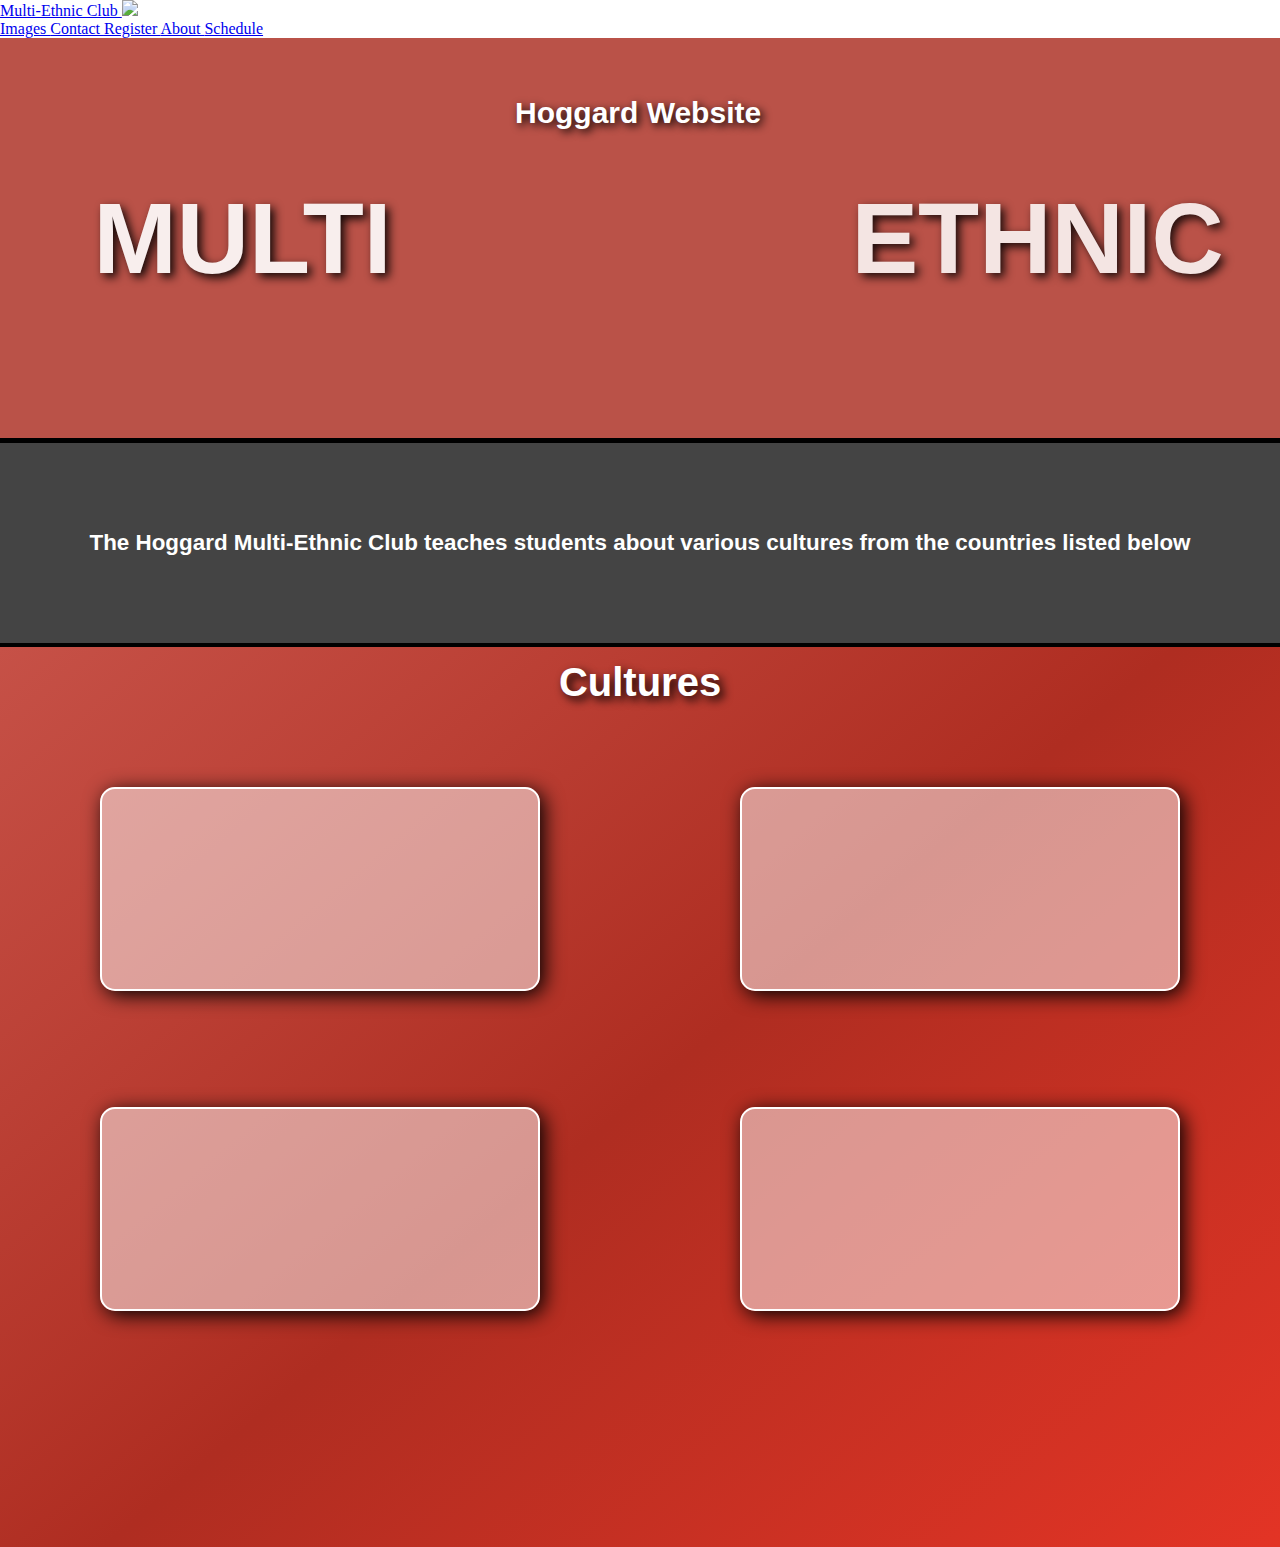
==== index.html @ 2ba6beed "Add files via upload" ====
<!DOCTYPE html>
<html>
    <head lang="en">
        <title>Hoggard Multi-Ethnic Club</title>
        <meta charset="UTF-8">
        <meta http-equiv="X-UA-Compatible" content="IE=edge">
        <meta name="viewport" content="width=device-width, initial-sccale=1">
        <meta name="keywords" content="Hoggard, Multi-Ethnic, Hoggard Multi-Ethnic Club, Hoggard clubs">
        <meta name="description" content="The Hoggard Multi-Ethnic Club is a club that strives to teach students about various cultures from numerous countries">
        <link rel="stylesheet" href="Navbar.css">
        <link rel="stylesheet" href="Index.css">
        <link rel="icon" href="images/hoggard logo.png">
    </head>
    <body>
        <div class="Upper-navbar">

            <div class="Upper-navabr-logo">

                <a class="Multi-Ethnic" href="index.html">
                    Multi-Ethnic Club
                </a>
                <img class="hoggard-logo-upper-navbar" src="images/hoggard logo.png">
            </div>

            <div class="Upper-navbar-buttons">
                <a class="images" href="Images.html">
                    Images
                </a>
                <a class="contact" href="Contact.html">
                    Contact
                </a>
                <a class="register" href="Register.html">
                    Register
                </a>
                <a class="about" href="About.html">
                    About
                </a>
                <a class="schedule" href="Schedule.html">
                    Schedule
                </a>
            </div>
        </div>
        

            <div class="hoggard-background-image">
            <div class="Multi-h1">
                <h1 class="Multi">
                    MULTI
                </h1>
            </div>
            <a class="hoggard-logo" href="https://hoggard.nhcs.net/" target="_blank">
                Hoggard Website 
                <div class="hoggard-logo"></div>
            </a>
            <div class="Ethnic-h1">
                <h1 class="Ethnic">
                    ETHNIC
                </h1>
            </div>
            </div>

            <div class="summary-page">
                <a class="summary">The Hoggard Multi-Ethnic Club teaches students about various cultures from the countries listed below</a>
            </div>
           
            <div class="culture-page">
            
                <div class="cultures-heading">
                <a class="cultures">
                    Cultures
                </a>
                </div>

                <div class="cultures-row1">
                    <a class="chinese-culture" href="Chinese-Culture.html">
                    <div class="chinese-culture"></div> 
                    </a>

                <a class="japan-culture" href="Japanese-Culture.html">
                <div class="japan-culture"></div>
                </a>
                </div>

                <div class="cultures-row2">
                    <a class="south-korea-culture" href="South-Korean-Culture.html">
                    <div class="south-korea-culture"></div> 
                    </a>
                    <a class="india-culture" href="Indian-Culture.html">
                    <div class="india-culture"></div>
                    </a>
                </div>

            </div>

    </body>
</html>
---- Index.css ----
html { width:100%; height:100%; margin:0px; }
body { width:100%; height:100%; margin:0px; }

div.hoggard-background-image {
    display: flex;
    flex: 1;
    height: 400px;
    background-color: rgb(186, 82, 72);
    background-image: url(images/Hoggard-gym.jpg);
    background-size: 100%;
    background-position-y: 650px;
    border-bottom: 5px solid rgb(0, 0, 0);
    align-items: center;
}

div.Multi-h1 {
    display: flex;
    flex: 1;
    justify-content: center;
}

div.Ethnic-h1 {
    display: flex;
    flex: 1;
    justify-content: center;
}

a.hoggard-logo {
    display: block;
    color: rgb(255, 255, 255);
    text-shadow: 3px 3px 8px rgb(0, 0, 0);
    cursor: pointer;
    opacity: 1;
    font-size: 30px;
    font-weight: bold;
    font-family: 'Franklin Gothic Medium', 'Arial Narrow', Arial, sans-serif;
    text-decoration: none;
    user-select: none;
    transition: opacity 100ms;
    transition: border-bottom 200ms;
    margin-left: 30px;
    margin-right: 30px;
}

a.hoggard-logo:hover {
    opacity: .85;
    color: rgb(0, 221, 255);
    border-radius: 5px;
    transition: opacity 100ms;
    transition: border-bottom 200ms;
    transition: color 200ms;
}

a.hoggard-logo:active {
    opacity: .75;
    transition: opacity 100ms;
}

div.hoggard-logo {
    height: 250px;
    width: 250px;
    background-image: url(images/hoggard\ logo.png);
    background-size: cover;
    align-items: center;
    justify-content: center;
}

h1.Multi {
    font-size: 100px;
    font-weight: bold;
    font-family: Arial, Helvetica, sans-serif;
    opacity: .90;
    color: rgb(255, 255, 255);
    text-shadow: 4px 4px 10px rgb(0, 0, 0);
    user-select: none;
}

h1.Ethnic {
    font-size: 100px;
    font-weight: bold;
    font-family: Arial, Helvetica, sans-serif;
    opacity: .85;
    color: rgb(255, 255, 255);
    text-shadow: 4px 4px 10px rgb(0, 0, 0);
    user-select: none;
}

div.summary-page {
    display: flex;
    flex: 1;
    height: 200px;
    align-items: center;
    justify-content: center;
    border-bottom: 4px solid rgb(0, 0, 0);
    background-color: rgb(68, 68, 68);
    color: rgb(255, 255, 255);
}

a.summary {
    font-size: 140%;
    font-family: 'Trebuchet MS', 'Lucida Sans Unicode', 'Lucida Grande', 'Lucida Sans', Arial, sans-serif;
    font-weight: bold;
    user-select: none;
}

div.culture-page {
    display: block;
    height: 900px;
    background: linear-gradient(320deg, rgb(227, 52, 37), rgb(175, 45, 33), rgb(198, 81, 71));
}

div.cultures-heading {
    display: flex;
    height: 70px;
    align-items: center;
    justify-content: center;
}

a.cultures {
    font-size: 40px;
    font-weight: bold;
    font-family: Arial, Helvetica, sans-serif;
    color: rgb(255, 255, 255);
    text-shadow: 4px 4px 10px rgb(0, 0, 0);
    user-select: none;
}

div.cultures-row1 {
    display: flex;
    flex: 1;
    align-items: center;
    justify-content: center;
    margin-top: 20px;
    height: 300px;
}

a.chinese-culture {
    display: flex;
    flex: 1;
    height: 200px;
    margin-left: 100px;
    margin-right: 100px;
    transition: box-shadow 200ms;
}

a.chinese-culture:hover {
    box-shadow: 4px 4px 20px rgb(255, 255, 255);
    transition: box-shadow 200ms;
}

div.chinese-culture {
    display: flex;
    flex: 1;
    align-items: center;
    justify-content: center;
    height: 200px;
    min-width: 300px;
    background-color: rgba(255, 255, 255, .5);
    background-image: url(images/Flag-China.png);
    background-size: cover;
    border: 2px solid rgb(255, 255, 255);
    border-radius: 15px;
    box-shadow: 4px 4px 20px rgb(0, 0, 0);
    user-select: none;
}

a.japan-culture {
    display: flex;
    flex: 1;
    height: 200px;
    margin-left: 100px;
    margin-right: 100px;
    transition: box-shadow 200ms;
}

a.japan-culture:hover {
    box-shadow: 4px 4px 20px rgb(255, 255, 255);
    transition: box-shadow 200ms;
}

div.japan-culture {
    display: flex;
    flex: 1;
    align-items: center;
    justify-content: center;
    height: 200px;
    min-width: 300px;
    background-image: url(images/japan\ flag.png);
    background-size: 101%;
    background-position-y: center;
    background-position-x: center;
    background-color: rgba(255, 255, 255, .5);
    border: 2px solid rgb(255, 255, 255);
    border-radius: 15px;
    box-shadow: 4px 4px 20px rgb(0, 0, 0);
    user-select: none;
}

div.cultures-row2 {
    display: flex;
    flex: 1;
    align-items: center;
    justify-content: center;
    margin-top: 20px;
    height: 300px;
}

a.south-korea-culture {
    display: flex;
    flex: 1;
    height: 200px;
    margin-left: 100px;
    margin-right: 100px;
    transition: box-shadow 200ms;
}

a.south-korea-culture:hover {
    box-shadow: 4px 4px 20px rgb(255, 255, 255);
    transition: box-shadow 200ms;
}

div.south-korea-culture {
    display: flex;
    flex: 1;
    align-items: center;
    justify-content: center;
    height: 200px;
    min-width: 300px;
    background-image: url(images/south\ korea\ flag.png);
    background-size: cover;
    background-position-y: center;
    background-position-x: center;
    background-color: rgba(255, 255, 255, .5);
    border: 2px solid rgb(255, 255, 255);
    border-radius: 15px;
    box-shadow: 4px 4px 20px rgb(0, 0, 0);
    user-select: none;
}

a.india-culture {
    display: flex;
    flex: 1;
    height: 200px;
    margin-left: 100px;
    margin-right: 100px;
    transition: box-shadow 200ms;
}

a.india-culture:hover {
    box-shadow: 4px 4px 20px rgb(255, 255, 255);
    transition: box-shadow 200ms;
}

div.india-culture {
    display: flex;
    flex: 1;
    align-items: center;
    justify-content: center;
    height: 200px;
    min-width: 300px;
    background-image: url(images/india\ flag.png);
    background-size: cover;
    background-position-y: center;
    background-position-x: center;
    background-color: rgba(255, 255, 255, .5);
    border: 2px solid rgb(255, 255, 255);
    border-radius: 15px;
    box-shadow: 4px 4px 20px rgb(0, 0, 0);
    user-select: none;
}

@media screen and (max-width: 1080px){
    a.summary {
        text-align: center;
    }
}

@media screen and (max-width: 1065px) {
    div.hoggard-background-image {
        justify-content: center;
        align-items: center;
        height: fit-content;
        background-position-y: center;
    }

    div.hoggard-logo {
        height: 180px;
        width: 180px;
    }

    a.hoggard-logo {
        font-size: 25px;
    }

    h1.Multi {
        font-size: 70px;
    }

    h1.Ethnic {
        font-size: 70px;
    }
}

@media screen and (max-width: 900px) {
    div.culture-page {
        height: 700px;
    }

    div.cultures-row1 {
        height: 200px;
    }

    div.cultures-row2 {
        height: 200px;
    }

    div.chinese-culture {
        height: 150px;
        min-width: 250px;
    }

    a.chinese-culture {
        margin-left: 50px;
        margin-right: 50px;
        height: auto;
    }

    div.japan-culture {
        height: 150px;
        min-width: 250px;
    }

    a.japan-culture {
        margin-left: 50px;
        margin-right: 50px;
        height: auto;
    }

    div.south-korea-culture {
        height: 150px;
        min-width: 250px;
    }

    a.south-korea-culture {
        margin-left: 50px;
        margin-right: 50px;
        height: auto;
    }

    div.india-culture {
        height: 150px;
        min-width: 250px;
    }

    a.india-culture {
        margin-left: 50px;
        margin-right: 50px;
        height: auto;
    }
}

@media screen and (max-width: 800px) {
    div.culture-page {
        height: 670px;
    }

    div.hoggard-background-image {
        justify-content: center;
        align-items: center;
        height: fit-content;
        background-position-y: center;
    }

    div.hoggard-logo {
        height: 140px;
        width: 140px;
    }

    a.hoggard-logo {
        font-size: 20px;
    }

    h1.Multi {
        font-size: 50px;
    }

    h1.Ethnic {
        font-size: 50px;
    }
}

@media screen and (max-width: 670px) {
    div.culture-page {
        height: 560px;
    }

    div.cultures-row1 {
        height: 140px;
    }

    div.cultures-row2 {
        height: 140px;
    }

    div.hoggard-logo {
        height: 100px;
        width: 100px;
    }

    a.hoggard-logo {
        font-size: 15px;
    }

    h1.Multi {
        font-size: 35px;
    }

    h1.Ethnic {
        font-size: 35px;
    }

    div.chinese-culture {
        height: 100px;
        min-width: 160px;
    }

    a.chinese-culture {
        margin-left: 30px;
        margin-right: 15px;
        height: auto;
    }

    div.japan-culture {
        height: 100px;
        min-width: 160px;
    }

    a.japan-culture {
        margin-left: 15px;
        margin-right: 30px;
        height: auto;
    }

    div.south-korea-culture {
        height: 100px;
        min-width: 160px;
    }

    a.south-korea-culture {
        margin-left: 30px;
        margin-right: 15px;
        height: auto;
    }

    div.india-culture {
        height: 100px;
        min-width: 160px;
    }

    a.india-culture {
        margin-left: 15px;
        margin-right: 30px;
        height: auto;
    }
}

@media screen and (max-width: 460px) {
    div.culture-page {
        height: 400px;
    }

    div.hoggard-logo {
        height: 60px;
        width: 60px;
    }

    a.hoggard-logo {
        font-size: 15px;
    }

    a.hoggard-logo {
        font-size: 9px;
    }

    h1.Multi {
        font-size: 20px;
    }

    h1.Ethnic {
        font-size: 20px;
    }

    div.chinese-culture {
        height: 60px;
        min-width: 100px;
    }

    a.chinese-culture {
        margin-left: 30px;
        margin-right: 15px;
        height: auto;
    }

    div.japan-culture {
        height: 60px;
        min-width: 100px;
    }

    a.japan-culture {
        margin-left: 15px;
        margin-right: 30px;
        height: auto;
    }

    div.south-korea-culture {
        height: 60px;
        min-width: 100px;
    }

    a.south-korea-culture {
        margin-left: 30px;
        margin-right: 15px;
        height: auto;
    }

    div.india-culture {
        height: 60px;
        min-width: 100px;
    }

    a.india-culture {
        margin-left: 15px;
        margin-right: 30px;
        height: auto;
    }
}
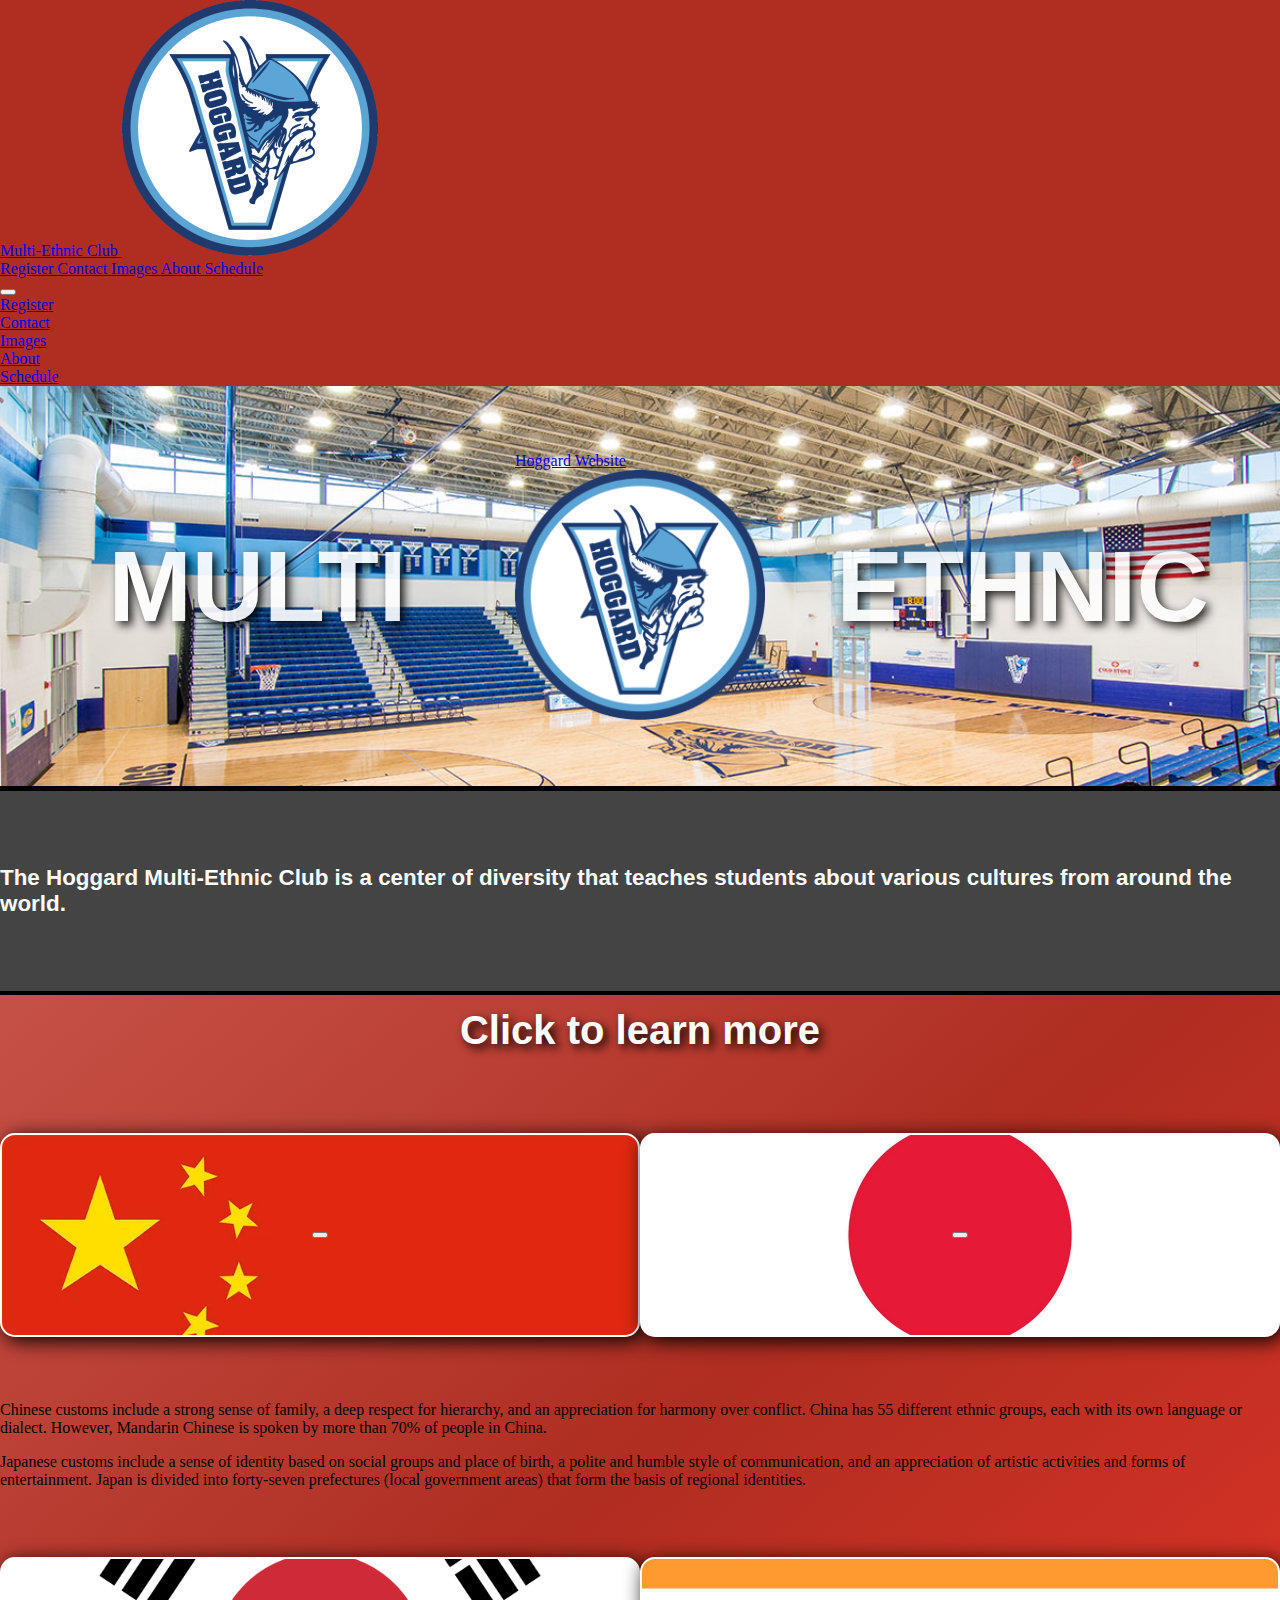
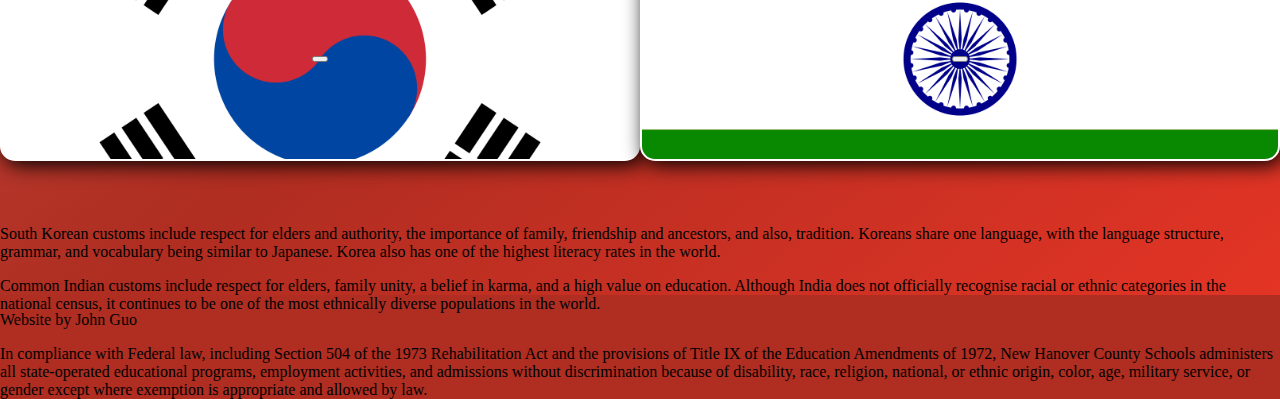
==== commit 00320983: "Updated club summary" ====
--- a/index.html
+++ b/index.html
@@ -1,96 +1,279 @@
 <!DOCTYPE html>
 <html>
-    <head lang="en">
-        <title>Hoggard Multi-Ethnic Club</title>
-        <meta charset="UTF-8">
-        <meta http-equiv="X-UA-Compatible" content="IE=edge">
-        <meta name="viewport" content="width=device-width, initial-sccale=1">
-        <meta name="keywords" content="Hoggard, Multi-Ethnic, Hoggard Multi-Ethnic Club, Hoggard clubs">
-        <meta name="description" content="The Hoggard Multi-Ethnic Club is a club that strives to teach students about various cultures from numerous countries">
-        <link rel="stylesheet" href="Navbar.css">
-        <link rel="stylesheet" href="Index.css">
-        <link rel="icon" href="images/hoggard logo.png">
-    </head>
-    <body>
-        <div class="Upper-navbar">
-
-            <div class="Upper-navabr-logo">
-
-                <a class="Multi-Ethnic" href="index.html">
-                    Multi-Ethnic Club
-                </a>
-                <img class="hoggard-logo-upper-navbar" src="images/hoggard logo.png">
-            </div>
-
-            <div class="Upper-navbar-buttons">
-                <a class="images" href="Images.html">
-                    Images
-                </a>
-                <a class="contact" href="Contact.html">
-                    Contact
-                </a>
-                <a class="register" href="Register.html">
-                    Register
-                </a>
-                <a class="about" href="About.html">
-                    About
-                </a>
-                <a class="schedule" href="Schedule.html">
-                    Schedule
-                </a>
-            </div>
-        </div>
-        
-
-            <div class="hoggard-background-image">
-            <div class="Multi-h1">
-                <h1 class="Multi">
-                    MULTI
-                </h1>
-            </div>
-            <a class="hoggard-logo" href="https://hoggard.nhcs.net/" target="_blank">
-                Hoggard Website 
-                <div class="hoggard-logo"></div>
-            </a>
-            <div class="Ethnic-h1">
-                <h1 class="Ethnic">
-                    ETHNIC
-                </h1>
-            </div>
-            </div>
-
-            <div class="summary-page">
-                <a class="summary">The Hoggard Multi-Ethnic Club teaches students about various cultures from the countries listed below</a>
-            </div>
-           
-            <div class="culture-page">
-            
-                <div class="cultures-heading">
-                <a class="cultures">
-                    Cultures
-                </a>
-                </div>
-
-                <div class="cultures-row1">
-                    <a class="chinese-culture" href="Chinese-Culture.html">
-                    <div class="chinese-culture"></div> 
-                    </a>
-
-                <a class="japan-culture" href="Japanese-Culture.html">
-                <div class="japan-culture"></div>
-                </a>
-                </div>
-
-                <div class="cultures-row2">
-                    <a class="south-korea-culture" href="South-Korean-Culture.html">
-                    <div class="south-korea-culture"></div> 
-                    </a>
-                    <a class="india-culture" href="Indian-Culture.html">
-                    <div class="india-culture"></div>
-                    </a>
-                </div>
-
-            </div>
-
-    </body>
-</html>+  <head lang="en">
+    <title>Hoggard Multi-Ethnic Club</title>
+    <meta charset="UTF-8">
+    <meta http-equiv="X-UA-Compatible" content="IE=edge">
+    <meta name="viewport" content="width=device-width, initial-scale=1">
+    <meta name="keywords" content="Hoggard, Multi-Ethnic, Hoggard Multi-Ethnic Club, Hoggard clubs">
+    <meta name="description" content="The Hoggard Multi-Ethnic Club is a club that strives to teach students about various cultures from numerous countries">
+    <link rel="stylesheet" href="Navbar.css">
+    <link rel="stylesheet" href="index.css">
+    <link rel="preconnect" href="https://fonts.googleapis.com">
+    <link rel="preconnect" href="https://fonts.gstatic.com" crossorigin>
+    <link href="https://fonts.googleapis.com/css2?family=Roboto:wght@400;500&display=swap" rel="stylesheet">
+    <link rel="icon" href="images_folder/hoggard logo.png">
+  </head>
+  <body>
+    <div class="Upper-navbar" id="upper-navbar-main">
+      <div class="Upper-navbar-logo-container">
+      <div class="Upper-navbar-logo">
+        <a class="Multi-Ethnic" href="./">
+        Multi-Ethnic Club
+        </a>
+        <img class="hoggard-logo-upper-navbar" src="images_folder/hoggard logo.png">
+      </div>
+      </div>
+      <div class="Upper-navbar-buttons">
+        <a class="register" href="./Register">
+        Register
+        </a>
+        <a class="contact" href="./Contact">
+        Contact
+        </a>
+        <a class="images" href="./Images">
+        Images
+        </a>
+        <a class="about" href="./About">
+        About
+        </a>
+        <a class="schedule" href="./Schedule">
+        Schedule
+        </a>
+      </div>
+
+      <div class="navbar-menu-button-containter">
+      <div class="navbar-menu-button">
+        <button class="menu-button"></button>
+      </div>
+      </div>
+      <div id="Upper-navbar-buttons-menu-container-override">
+      <div id="Upper-navbar-buttons-menu-container">
+      <div id="Upper-navbar-buttons-menu">
+        <div class="menu-images-container">
+        <div class="menu-register-container">
+          <a class="menu-register" href="./Register">Register</a>
+        </div>
+        <div class="menu-contact-container">
+          <a class="menu-contact" href="./Contact">Contact</a>
+        </div>
+        <a class="menu-images" href="./Images">Images</a>
+        </div>
+        <div class="menu-about-container">
+          <a class="menu-about" href="./About">About</a>
+        </div>
+        <div class="menu-schedule-container">
+          <a class="menu-schedule" href="./Schedule">Schedule</a>
+        </div>
+      </div>
+      </div>
+    </div>
+    </div>
+
+    <div class="hoggard-background-image">
+      <div class="Multi-h1">
+        <h1 class="Multi">
+        MULTI
+        </h1>
+      </div>
+      <div class="hoggard-logo-section">
+        <a class="hoggard-logo-link" href="https://hoggard.nhcs.net/" target="_blank">Hoggard Website
+          <div class="hoggard-logo-container">
+            <div class="hoggard-logo"></div>
+          </div>
+        </a>
+      </div>
+      <div class="Ethnic-h1">
+        <h1 class="Ethnic">
+          ETHNIC
+        </h1>
+      </div>
+    </div>
+    <div class="summary-page">
+      <a class="summary">The Hoggard Multi-Ethnic Club is a center of diversity that 
+        teaches students about various cultures from around the world.
+      </a>
+    </div>
+
+    <div class="culture-page">
+      <div class="cultures-heading">
+        <a class="cultures">
+          Click to learn more
+        </a>
+      </div>
+
+      <div class="cultures-row1">
+        <div class="chinese-culture">
+          <button class="chinese-collapsible-button"></button>
+        </div>          
+        <div class="japan-culture">
+          <button class="japan-collapsible-button"></button>
+        </div>
+      </div>
+      <div class="cultures-info-row1">
+        <div id="chinese-culture-box">
+          <div id="chinese-culture-info">
+            <p>Chinese customs include a strong sense of family, 
+              a deep respect for hierarchy, and an appreciation for harmony over conflict. 
+              China has 55 different ethnic groups, each with its own language or dialect. 
+              However, Mandarin Chinese is spoken by more than 70% of people in China.</p>
+          </div>
+        </div> 
+        <div id="japan-culture-box">
+          <div id="japan-culture-info">
+            <p>Japanese customs include a sense of identity based on social groups and place of birth, 
+              a polite and humble style of communication, 
+              and an appreciation of artistic activities and forms of entertainment. 
+              Japan is divided into forty-seven prefectures (local government areas) that form the basis 
+              of regional identities.</p>
+          </div>
+        </div>
+      </div>  
+
+      <div class="cultures-row2">
+        <div class="south-korea-culture">
+          <button class="south-korea-collapsible-button"></button>
+        </div>          
+        <div class="india-culture">
+          <button class="india-collapsible-button"></button>
+        </div>
+      </div>
+      <div class="cultures-info-row1">
+        <div id="south-korea-culture-box">
+          <div id="south-korea-culture-info">
+            <p>South Korean customs include respect for elders and authority, 
+              the importance of family, friendship and ancestors, and also, tradition. Koreans share one language, 
+              with the language structure, grammar, and vocabulary being similar to Japanese. Korea also has one of the 
+              highest literacy rates in the world.</p>
+          </div>
+        </div> 
+        <div id="india-culture-box">
+          <div id="india-culture-info">
+            <p>Common Indian customs include  respect for elders, family unity, a belief in karma, and a high 
+              value on education. Although India does not officially recognise racial or ethnic 
+              categories in the national census, it continues to be one of the most ethnically diverse 
+              populations in the world.</p>
+          </div>
+        </div>
+      </div>
+    </div>
+    <div class="footer">
+      <p class="footer-made-by">Website by John Guo</p>
+      <p class="footer-county">In compliance with Federal law, including Section 504 of the 1973 
+        Rehabilitation Act and the provisions of Title IX of the Education Amendments of 1972, 
+        New Hanover County Schools administers all state-operated educational programs, employment 
+        activities, and admissions without discrimination because of disability, race, religion, 
+        national, or ethnic origin, color, age, military service, or gender except where exemption 
+        is appropriate and allowed by law.
+      </p>
+    </div>
+    <script>
+      var navbarMenuButton = document.getElementsByClassName("menu-button");
+      var x;
+      for (x = 0; x < navbarMenuButton.length; x++) {
+        navbarMenuButton[x].addEventListener("click", function() {
+          this.classList.toggle("active");
+          let menuCollapsible = document.getElementById("Upper-navbar-buttons-menu");
+          if (menuCollapsible.style.display === "flex") {
+            menuCollapsible.style.display = "none";
+            document.getElementById("Upper-navbar-buttons-menu-container").style.display = "none";
+            document.getElementById("upper-navbar-main").style.paddingBottom = "20px";
+          } else {
+            document.getElementById("upper-navbar-main").style.paddingBottom = "0px";
+            document.getElementById("Upper-navbar-buttons-menu-container").style.display = "flex";
+            menuCollapsible.style.display = "flex";
+          }
+        });
+      }
+
+      var chineseButton = document.getElementsByClassName("chinese-collapsible-button");
+        var i;
+        for (i = 0; i < chineseButton.length; i++) {
+          chineseButton[i].addEventListener("click", function() {
+            this.classList.toggle("active");
+            let chineseInfo = document.getElementById("chinese-culture-info");
+            if (chineseInfo.style.display === "inline-block") {
+              chineseInfo.style.display = "none";
+              document.getElementById("chinese-culture-box").style.display = "none";
+              document.getElementById("japan-culture-box").style.display = "none";
+              document.getElementById("south-korea-culture-box").style.display = "none";
+              document.getElementById("india-culture-box").style.display = "none";
+            } else {
+              document.getElementById("chinese-culture-box").style.display = "flex";
+              document.getElementById("japan-culture-box").style.display = "flex";
+              document.getElementById("japan-culture-info").style.display = "none";
+              document.getElementById("south-korea-culture-box").style.display = "none";
+              document.getElementById("india-culture-box").style.display = "none";
+              chineseInfo.style.display = "inline-block";
+            }
+          });
+        }
+        var japanButton = document.getElementsByClassName("japan-collapsible-button");
+        var i;
+        for (i = 0; i < japanButton.length; i++) {
+          japanButton[i].addEventListener("click", function() {
+            this.classList.toggle("active");
+            let japanInfo = document.getElementById("japan-culture-info");
+            if (japanInfo.style.display === "inline-block") {
+              japanInfo.style.display = "none";
+              document.getElementById("chinese-culture-box").style.display = "none";
+              document.getElementById("japan-culture-box").style.display = "none";
+              document.getElementById("south-korea-culture-box").style.display = "none";
+              document.getElementById("india-culture-box").style.display = "none";
+            } else {
+              document.getElementById("chinese-culture-box").style.display = "flex";
+              document.getElementById("japan-culture-box").style.display = "flex";
+              document.getElementById("chinese-culture-info").style.display = "none";
+              document.getElementById("south-korea-culture-box").style.display = "none";
+              document.getElementById("india-culture-box").style.display = "none";
+              japanInfo.style.display = "inline-block";
+            }
+          });
+        }
+        var southKoreaButton = document.getElementsByClassName("south-korea-collapsible-button");
+        var i;
+        for (i = 0; i < southKoreaButton.length; i++) {
+          southKoreaButton[i].addEventListener("click", function() {
+            this.classList.toggle("active");
+            let southKoreaInfo = document.getElementById("south-korea-culture-info");
+            if (southKoreaInfo.style.display === "inline-block") {
+              southKoreaInfo.style.display = "none";
+              document.getElementById("south-korea-culture-box").style.display = "none";
+              document.getElementById("india-culture-box").style.display = "none";
+              document.getElementById("chinese-culture-box").style.display = "none";
+              document.getElementById("japan-culture-box").style.display = "none";
+            } else {
+              document.getElementById("south-korea-culture-box").style.display = "flex";
+              document.getElementById("india-culture-box").style.display = "flex";
+              document.getElementById("india-culture-info").style.display = "none";
+              document.getElementById("chinese-culture-box").style.display = "none";
+              document.getElementById("japan-culture-box").style.display = "none";
+              southKoreaInfo.style.display = "inline-block";
+            }
+          });
+        }
+        var indiaButton = document.getElementsByClassName("india-collapsible-button");
+        var i;
+        for (i = 0; i < indiaButton.length; i++) {
+          indiaButton[i].addEventListener("click", function() {
+            this.classList.toggle("active");
+            let indiaInfo = document.getElementById("india-culture-info");
+            if (indiaInfo.style.display === "inline-block") {
+              indiaInfo.style.display = "none";
+              document.getElementById("south-korea-culture-box").style.display = "none";
+              document.getElementById("india-culture-box").style.display = "none";
+              document.getElementById("chinese-culture-box").style.display = "none";
+              document.getElementById("japan-culture-box").style.display = "none";
+            } else {
+              document.getElementById("south-korea-culture-box").style.display = "flex";
+              document.getElementById("india-culture-box").style.display = "flex";
+              document.getElementById("south-korea-culture-info").style.display = "none";
+              document.getElementById("chinese-culture-box").style.display = "none";
+              document.getElementById("japan-culture-box").style.display = "none";
+              indiaInfo.style.display = "inline-block";
+            }
+          });
+        }
+    </script>
+  </body>
+</html>
--- a/index.css
+++ b/index.css
@@ -0,0 +1,541 @@
+html { width:100%; height:100%; margin:0px; }
+body { width:100%; height:100%; margin:0px; }
+
+html {
+    background-color: rgb(175, 45, 33);
+}
+
+div.hoggard-background-image {
+    display: flex;
+    flex: 1;
+    height: 400px;
+    background-color: rgb(186, 82, 72);
+    background-image: url(images_folder/Hoggard-gym.jpg);
+    background-size: 100%;
+    background-position-y: 650px;
+    border-bottom: 5px solid rgb(0, 0, 0);
+    align-items: center;
+}
+
+div.Multi-h1 {
+    display: flex;
+    flex: 1;
+    justify-content: center;
+}
+
+div.Ethnic-h1 {
+    display: flex;
+    flex: 1;
+    justify-content: center;
+}
+
+a.hoggard-logo {
+    display: block;
+    color: rgb(255, 255, 255);
+    text-shadow: 3px 3px 8px rgb(0, 0, 0);
+    cursor: pointer;
+    opacity: 1;
+    font-size: 30px;
+    font-weight: bold;
+    font-family: 'Franklin Gothic Medium', 'Arial Narrow', Arial, sans-serif;
+    text-decoration: none;
+    user-select: none;
+    transition: opacity 100ms;
+    transition: border-bottom 200ms;
+    margin-left: 30px;
+    margin-right: 30px;
+}
+
+a.hoggard-logo:hover {
+    opacity: .85;
+    color: rgb(0, 221, 255);
+    border-radius: 5px;
+    transition: opacity 100ms;
+    transition: border-bottom 200ms;
+    transition: color 200ms;
+}
+
+a.hoggard-logo:active {
+    opacity: .75;
+    transition: opacity 100ms;
+}
+
+div.hoggard-logo {
+    height: 250px;
+    width: 250px;
+    background-image: url(images_folder/hoggard\ logo.png);
+    background-size: cover;
+    align-items: center;
+    justify-content: center;
+}
+
+h1.Multi {
+    font-size: 100px;
+    font-weight: bold;
+    font-family: Arial, Helvetica, sans-serif;
+    opacity: .90;
+    color: rgb(255, 255, 255);
+    text-shadow: 4px 4px 10px rgb(0, 0, 0);
+    user-select: none;
+}
+
+h1.Ethnic {
+    font-size: 100px;
+    font-weight: bold;
+    font-family: Arial, Helvetica, sans-serif;
+    opacity: .85;
+    color: rgb(255, 255, 255);
+    text-shadow: 4px 4px 10px rgb(0, 0, 0);
+    user-select: none;
+}
+
+div.summary-page {
+    display: flex;
+    flex: 1;
+    height: 200px;
+    align-items: center;
+    justify-content: center;
+    border-bottom: 4px solid rgb(0, 0, 0);
+    background-color: rgb(68, 68, 68);
+    color: rgb(255, 255, 255);
+}
+
+a.summary {
+    font-size: 140%;
+    font-family: 'Trebuchet MS', 'Lucida Sans Unicode', 'Lucida Grande', 'Lucida Sans', Arial, sans-serif;
+    font-weight: bold;
+    user-select: none;
+}
+
+div.culture-page {
+    display: block;
+    height: 900px;
+    background: linear-gradient(320deg, rgb(227, 52, 37), rgb(175, 45, 33), rgb(198, 81, 71));
+}
+
+div.cultures-heading {
+    display: flex;
+    height: 70px;
+    align-items: center;
+    justify-content: center;
+}
+
+a.cultures {
+    font-size: 40px;
+    font-weight: bold;
+    font-family: Arial, Helvetica, sans-serif;
+    color: rgb(255, 255, 255);
+    text-shadow: 4px 4px 10px rgb(0, 0, 0);
+    user-select: none;
+}
+
+div.cultures-row1 {
+    display: flex;
+    flex: 1;
+    align-items: center;
+    justify-content: center;
+    margin-top: 20px;
+    height: 300px;
+}
+
+a.chinese-culture {
+    display: flex;
+    flex: 1;
+    height: 200px;
+    margin-left: 100px;
+    margin-right: 100px;
+    transition: box-shadow 200ms;
+}
+
+a.chinese-culture:hover {
+    box-shadow: 4px 4px 20px rgb(255, 255, 255);
+    transition: box-shadow 200ms;
+}
+
+div.chinese-culture {
+    display: flex;
+    flex: 1;
+    align-items: center;
+    justify-content: center;
+    height: 200px;
+    min-width: 300px;
+    background-color: rgba(255, 255, 255, .5);
+    background-image: url(images_folder/Flag-China.png);
+    background-size: cover;
+    border: 2px solid rgb(255, 255, 255);
+    border-radius: 15px;
+    box-shadow: 4px 4px 20px rgb(0, 0, 0);
+    user-select: none;
+}
+
+a.japan-culture {
+    display: flex;
+    flex: 1;
+    height: 200px;
+    margin-left: 100px;
+    margin-right: 100px;
+    transition: box-shadow 200ms;
+}
+
+a.japan-culture:hover {
+    box-shadow: 4px 4px 20px rgb(255, 255, 255);
+    transition: box-shadow 200ms;
+}
+
+div.japan-culture {
+    display: flex;
+    flex: 1;
+    align-items: center;
+    justify-content: center;
+    height: 200px;
+    min-width: 300px;
+    background-image: url(images_folder/japan\ flag.png);
+    background-size: 101%;
+    background-position-y: center;
+    background-position-x: center;
+    background-color: rgba(255, 255, 255, .5);
+    border: 2px solid rgb(255, 255, 255);
+    border-radius: 15px;
+    box-shadow: 4px 4px 20px rgb(0, 0, 0);
+    user-select: none;
+}
+
+div.cultures-row2 {
+    display: flex;
+    flex: 1;
+    align-items: center;
+    justify-content: center;
+    margin-top: 20px;
+    height: 300px;
+}
+
+a.south-korea-culture {
+    display: flex;
+    flex: 1;
+    height: 200px;
+    margin-left: 100px;
+    margin-right: 100px;
+    transition: box-shadow 200ms;
+}
+
+a.south-korea-culture:hover {
+    box-shadow: 4px 4px 20px rgb(255, 255, 255);
+    transition: box-shadow 200ms;
+}
+
+div.south-korea-culture {
+    display: flex;
+    flex: 1;
+    align-items: center;
+    justify-content: center;
+    height: 200px;
+    min-width: 300px;
+    background-image: url(images_folder/south\ korea\ flag.png);
+    background-size: cover;
+    background-position-y: center;
+    background-position-x: center;
+    background-color: rgba(255, 255, 255, .5);
+    border: 2px solid rgb(255, 255, 255);
+    border-radius: 15px;
+    box-shadow: 4px 4px 20px rgb(0, 0, 0);
+    user-select: none;
+}
+
+a.india-culture {
+    display: flex;
+    flex: 1;
+    height: 200px;
+    margin-left: 100px;
+    margin-right: 100px;
+    transition: box-shadow 200ms;
+}
+
+a.india-culture:hover {
+    box-shadow: 4px 4px 20px rgb(255, 255, 255);
+    transition: box-shadow 200ms;
+}
+
+div.india-culture {
+    display: flex;
+    flex: 1;
+    align-items: center;
+    justify-content: center;
+    height: 200px;
+    min-width: 300px;
+    background-image: url(images_folder/india\ flag.png);
+    background-size: cover;
+    background-position-y: center;
+    background-position-x: center;
+    background-color: rgba(255, 255, 255, .5);
+    border: 2px solid rgb(255, 255, 255);
+    border-radius: 15px;
+    box-shadow: 4px 4px 20px rgb(0, 0, 0);
+    user-select: none;
+}
+
+@media screen and (max-width: 1080px){
+    a.summary {
+        text-align: center;
+    }
+}
+
+@media screen and (max-width: 1065px) {
+    div.hoggard-background-image {
+        justify-content: center;
+        align-items: center;
+        height: fit-content;
+        background-position-y: center;
+    }
+
+    div.hoggard-logo {
+        height: 180px;
+        width: 180px;
+    }
+
+    a.hoggard-logo {
+        font-size: 25px;
+    }
+
+    h1.Multi {
+        font-size: 70px;
+    }
+
+    h1.Ethnic {
+        font-size: 70px;
+    }
+}
+
+@media screen and (max-width: 900px) {
+    div.culture-page {
+        height: 700px;
+    }
+
+    div.cultures-row1 {
+        height: 200px;
+    }
+
+    div.cultures-row2 {
+        height: 200px;
+    }
+
+    div.chinese-culture {
+        height: 150px;
+        min-width: 250px;
+    }
+
+    a.chinese-culture {
+        margin-left: 50px;
+        margin-right: 50px;
+        height: auto;
+    }
+
+    div.japan-culture {
+        height: 150px;
+        min-width: 250px;
+    }
+
+    a.japan-culture {
+        margin-left: 50px;
+        margin-right: 50px;
+        height: auto;
+    }
+
+    div.south-korea-culture {
+        height: 150px;
+        min-width: 250px;
+    }
+
+    a.south-korea-culture {
+        margin-left: 50px;
+        margin-right: 50px;
+        height: auto;
+    }
+
+    div.india-culture {
+        height: 150px;
+        min-width: 250px;
+    }
+
+    a.india-culture {
+        margin-left: 50px;
+        margin-right: 50px;
+        height: auto;
+    }
+}
+
+@media screen and (max-width: 800px) {
+    div.culture-page {
+        height: 670px;
+    }
+
+    div.hoggard-background-image {
+        justify-content: center;
+        align-items: center;
+        height: fit-content;
+        background-position-y: center;
+    }
+
+    div.hoggard-logo {
+        height: 140px;
+        width: 140px;
+    }
+
+    a.hoggard-logo {
+        font-size: 20px;
+    }
+
+    h1.Multi {
+        font-size: 50px;
+    }
+
+    h1.Ethnic {
+        font-size: 50px;
+    }
+}
+
+@media screen and (max-width: 670px) {
+    div.culture-page {
+        height: 560px;
+    }
+
+    div.cultures-row1 {
+        height: 140px;
+    }
+
+    div.cultures-row2 {
+        height: 140px;
+    }
+
+    div.hoggard-logo {
+        height: 100px;
+        width: 100px;
+    }
+
+    a.hoggard-logo {
+        font-size: 15px;
+    }
+
+    h1.Multi {
+        font-size: 35px;
+    }
+
+    h1.Ethnic {
+        font-size: 35px;
+    }
+
+    div.chinese-culture {
+        height: 100px;
+        min-width: 160px;
+    }
+
+    a.chinese-culture {
+        margin-left: 30px;
+        margin-right: 15px;
+        height: auto;
+    }
+
+    div.japan-culture {
+        height: 100px;
+        min-width: 160px;
+    }
+
+    a.japan-culture {
+        margin-left: 15px;
+        margin-right: 30px;
+        height: auto;
+    }
+
+    div.south-korea-culture {
+        height: 100px;
+        min-width: 160px;
+    }
+
+    a.south-korea-culture {
+        margin-left: 30px;
+        margin-right: 15px;
+        height: auto;
+    }
+
+    div.india-culture {
+        height: 100px;
+        min-width: 160px;
+    }
+
+    a.india-culture {
+        margin-left: 15px;
+        margin-right: 30px;
+        height: auto;
+    }
+}
+
+@media screen and (max-width: 460px) {
+    div.culture-page {
+        height: 400px;
+    }
+
+    div.hoggard-logo {
+        height: 60px;
+        width: 60px;
+    }
+
+    a.hoggard-logo {
+        font-size: 15px;
+    }
+
+    a.hoggard-logo {
+        font-size: 9px;
+    }
+
+    h1.Multi {
+        font-size: 20px;
+    }
+
+    h1.Ethnic {
+        font-size: 20px;
+    }
+
+    div.chinese-culture {
+        height: 60px;
+        min-width: 100px;
+    }
+
+    a.chinese-culture {
+        margin-left: 30px;
+        margin-right: 15px;
+        height: auto;
+    }
+
+    div.japan-culture {
+        height: 60px;
+        min-width: 100px;
+    }
+
+    a.japan-culture {
+        margin-left: 15px;
+        margin-right: 30px;
+        height: auto;
+    }
+
+    div.south-korea-culture {
+        height: 60px;
+        min-width: 100px;
+    }
+
+    a.south-korea-culture {
+        margin-left: 30px;
+        margin-right: 15px;
+        height: auto;
+    }
+
+    div.india-culture {
+        height: 60px;
+        min-width: 100px;
+    }
+
+    a.india-culture {
+        margin-left: 15px;
+        margin-right: 30px;
+        height: auto;
+    }
+}
+
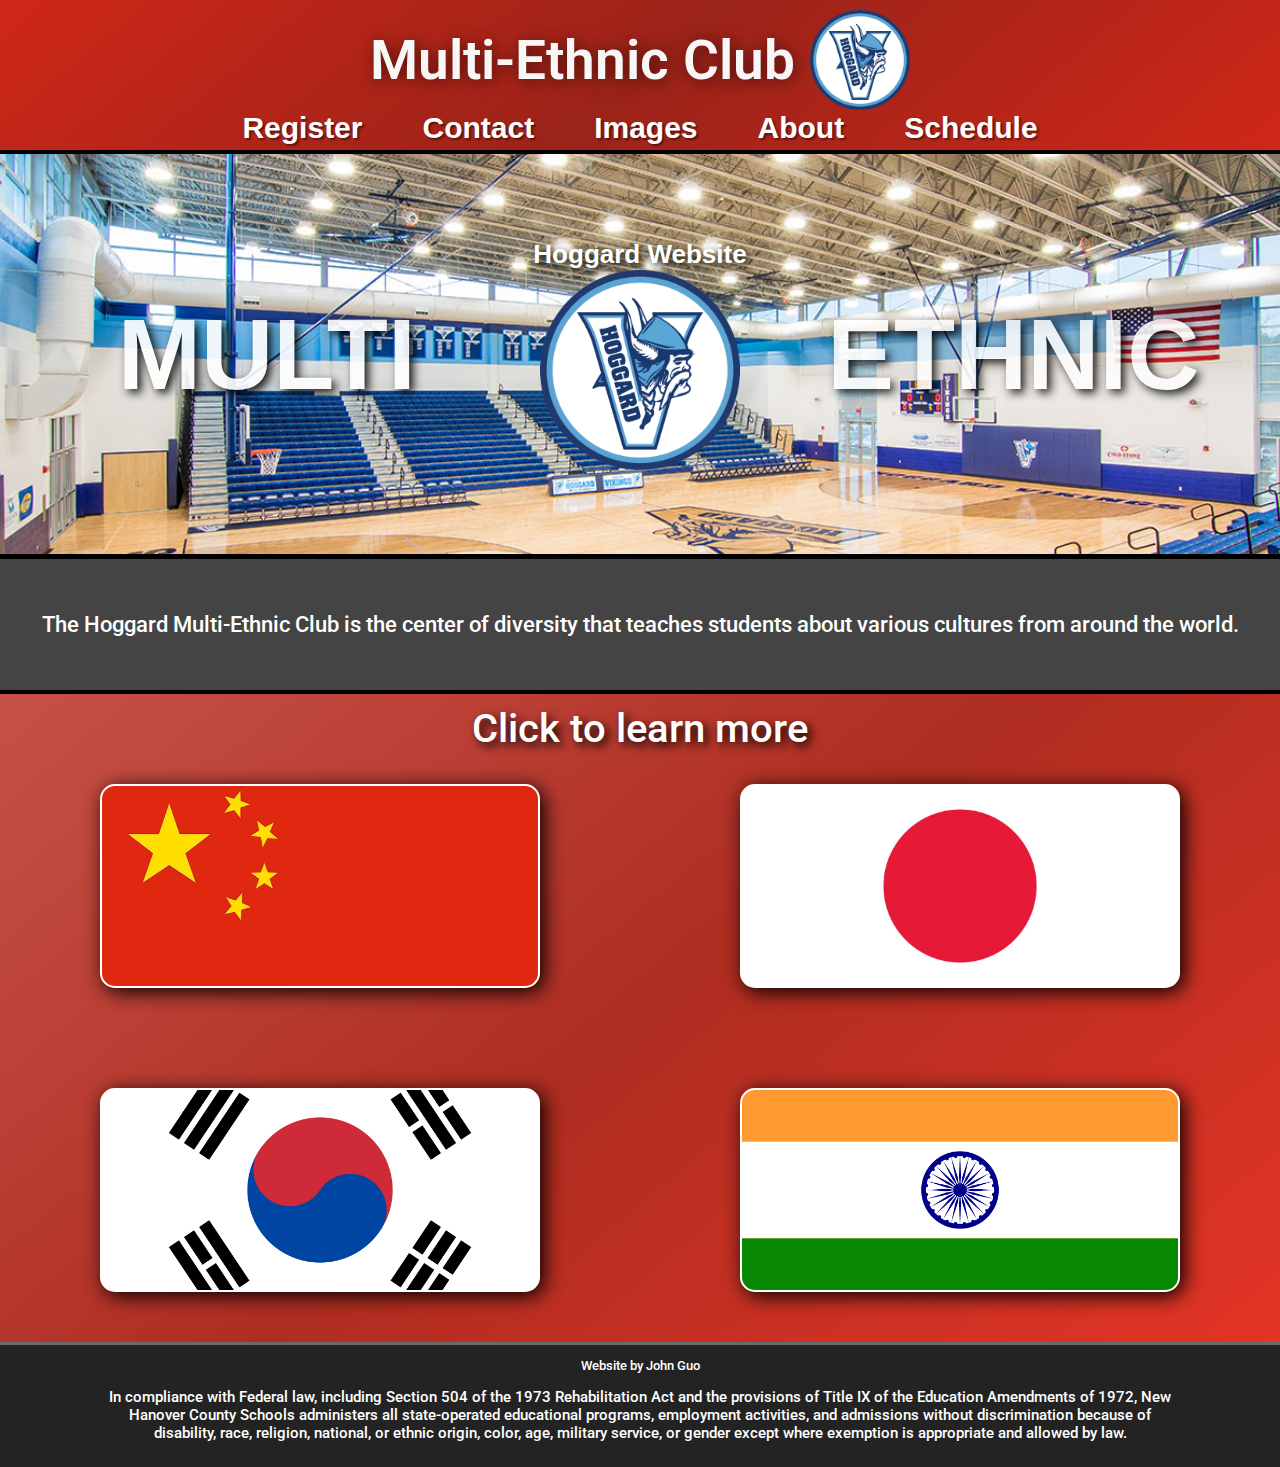
==== commit eeceeb8c: "menu button and information updates" ====
--- a/index.html
+++ b/index.html
@@ -43,9 +43,11 @@
       </div>
 
       <div class="navbar-menu-button-containter">
-      <div class="navbar-menu-button">
-        <button class="menu-button"></button>
-      </div>
+        <div class="navbar-menu-button-bars-containter" onclick="toggleMenu(this)">
+          <div class="navbar-menu-button-bar1"></div>
+          <div class="navbar-menu-button-bar2"></div>
+          <div class="navbar-menu-button-bar3"></div>
+        </div>
       </div>
       <div id="Upper-navbar-buttons-menu-container-override">
       <div id="Upper-navbar-buttons-menu-container">
@@ -90,16 +92,16 @@
       </div>
     </div>
     <div class="summary-page">
-      <a class="summary">The Hoggard Multi-Ethnic Club is a center of diversity that 
+      <p class="summary">The Hoggard Multi-Ethnic Club is the center of diversity that 
         teaches students about various cultures from around the world.
-      </a>
+      </p>
     </div>
 
     <div class="culture-page">
       <div class="cultures-heading">
-        <a class="cultures">
+        <p class="cultures">
           Click to learn more
-        </a>
+        </p>
       </div>
 
       <div class="cultures-row1">
@@ -168,7 +170,11 @@
       </p>
     </div>
     <script>
-      var navbarMenuButton = document.getElementsByClassName("menu-button");
+      function toggleMenu(x) {
+			x.classList.toggle("animate");
+      }
+
+      var navbarMenuButton = document.getElementsByClassName("navbar-menu-button-bars-containter");
       var x;
       for (x = 0; x < navbarMenuButton.length; x++) {
         navbarMenuButton[x].addEventListener("click", function() {
--- a/Navbar.css
+++ b/Navbar.css
@@ -0,0 +1,600 @@
+div.Upper-navbar {
+    display: flex;
+    flex-wrap: wrap;
+    align-content: center;
+    justify-content: center;
+    height: 140px;
+    background: linear-gradient(320deg, rgb(207, 39, 24), rgb(155, 35, 24), rgb(207, 39, 24));
+    border-bottom: 4px solid rgb(0, 0, 0)
+}
+
+div.Upper-navbar-logo-container {
+    display: flex;
+}
+
+div.Upper-navbar-logo {
+    display: flex;
+    margin-left: 30px;
+    text-align: center;
+    align-items: center;
+    justify-content: center;
+}
+
+div.navbar-menu-button-containter {
+    display: none;
+    justify-content: center;
+    align-items: center;
+    text-align: center;
+}
+
+.navbar-menu-button-bars-containter {
+    display: block;
+    cursor: pointer;
+    padding: 0px;
+    transition: opacity 100ms;
+    transition: box-shadow 200ms;
+}
+
+.navbar-menu-button-bars-containter:hover {
+    opacity: .75;
+}
+
+.navbar-menu-button-bars-containter:active {
+    opacity: .55;
+}
+
+.navbar-menu-button-bar1, .navbar-menu-button-bar2, .navbar-menu-button-bar3 {
+    width: 35px;
+    height: 5px;
+    background-color: #333;
+    margin: 6px 0;
+    transition: 0.4s;
+    user-select: none;
+    cursor: pointer;
+}
+
+/* Rotate first bar */
+.animate .navbar-menu-button-bar1 {
+    -webkit-transform: rotate(-45deg) translate(-9px, 6px) ;
+    transform: rotate(-45deg) translate(-9px, 6px) ;
+}
+
+/* Fade out the second bar */
+.animate .navbar-menu-button-bar2 {
+    opacity: 0;
+}
+
+/* Rotate last bar */
+.animate .navbar-menu-button-bar3 {
+    -webkit-transform: rotate(45deg) translate(-8px, -8px) ;
+    transform: rotate(45deg) translate(-8px, -8px) ;
+}
+
+#Upper-navbar-buttons-menu-container {
+    display: none;
+    margin-top: 5px;
+    border-top: 3px solid black;
+    border-bottom: 3px solid black;
+}
+
+#Upper-navbar-buttons-menu {
+    display: none;
+    width: 100%;
+    flex-direction: column;
+    background-color: rgb(93, 93, 93);
+}
+
+div.menu-images-container {
+    display: block;
+    width: 100%;
+    padding-top: 5px;
+    padding-bottom: 5px;
+    border-bottom: 1px solid black;
+}
+
+a.menu-images {
+    color: rgb(255, 255, 255);
+    cursor: pointer;
+    opacity: 1;
+    border-bottom: 5px solid rgba(220, 20, 6, 0);
+    font-size: 23px;
+    font-weight: bold;
+    font-family: 'Franklin Gothic Medium', 'Arial Narrow', Arial, sans-serif;
+    text-shadow: 2px 2px 15px rgba(0, 0, 0, .45);
+    text-decoration: none;
+    user-select: none;
+    transition: opacity 100ms;
+    transition: border-bottom 200ms;
+    margin-left: 15px;
+    margin-right: 30px;
+}
+
+a.menu-images:hover {
+    opacity: .75;
+    border-bottom: 5px solid rgb(255, 255, 255);
+    border-radius: 5px;
+}
+
+a.menu-images:active {
+    opacity: .5;
+}
+
+div.menu-contact-container {
+    display: block;
+    width: 100%;
+    padding-top: 5px;
+    padding-bottom: 5px;
+    border-bottom: 1px solid black;
+}
+
+a.menu-contact {
+    color: rgb(255, 255, 255);
+    cursor: pointer;
+    opacity: 1;
+    border-bottom: 5px solid rgba(220, 20, 6, 0);
+    font-size: 23px;
+    font-weight: bold;
+    font-family: 'Franklin Gothic Medium', 'Arial Narrow', Arial, sans-serif;
+    text-shadow: 2px 2px 15px rgba(0, 0, 0, .45);
+    text-decoration: none;
+    user-select: none;
+    transition: opacity 100ms;
+    transition: border-bottom 200ms;
+    margin-left: 15px;
+    margin-right: 30px;
+}
+
+a.menu-contact:hover {
+    opacity: .75;
+    border-bottom: 5px solid rgb(255, 255, 255);
+    border-radius: 5px;
+}
+
+a.menu-contact:active {
+    opacity: .5;
+}
+
+div.menu-register-container {
+    display: block;
+    width: 100%;
+    padding-top: 5px;
+    padding-bottom: 5px;
+    border-bottom: 1px solid black;
+}
+
+a.menu-register {
+    color: rgb(255, 255, 255);
+    cursor: pointer;
+    opacity: 1;
+    border-bottom: 5px solid rgba(220, 20, 6, 0);
+    font-size: 23px;
+    font-weight: bold;
+    font-family: 'Franklin Gothic Medium', 'Arial Narrow', Arial, sans-serif;
+    text-shadow: 2px 2px 15px rgba(0, 0, 0, .45);
+    text-decoration: none;
+    user-select: none;
+    transition: opacity 100ms;
+    transition: border-bottom 200ms;
+    margin-left: 15px;
+    margin-right: 30px;
+}
+
+a.menu-register:hover {
+    opacity: .75;
+    border-bottom: 5px solid rgb(255, 255, 255);
+    border-radius: 5px;
+}
+
+a.menu-register:active {
+    opacity: .5;
+}
+
+div.menu-about-container {
+    display: block;
+    width: 100%;
+    padding-top: 5px;
+    padding-bottom: 5px;
+    border-bottom: 1px solid black;
+}
+
+a.menu-about {
+    color: rgb(255, 255, 255);
+    cursor: pointer;
+    opacity: 1;
+    border-bottom: 5px solid rgba(220, 20, 6, 0);
+    font-size: 23px;
+    font-weight: bold;
+    font-family: 'Franklin Gothic Medium', 'Arial Narrow', Arial, sans-serif;
+    text-shadow: 2px 2px 15px rgba(0, 0, 0, .45);
+    text-decoration: none;
+    user-select: none;
+    transition: opacity 100ms;
+    transition: border-bottom 200ms;
+    margin-left: 15px;
+    margin-right: 30px;
+}
+
+a.menu-about:hover {
+    opacity: .75;
+    border-bottom: 5px solid rgb(255, 255, 255);
+    border-radius: 5px;
+}
+
+a.menu-about:active {
+    opacity: .5;
+}
+
+div.menu-schedule-container {
+    display: block;
+    width: 100%;
+    padding-top: 5px;
+    padding-bottom: 5px;
+}
+
+a.menu-schedule {
+    color: rgb(255, 255, 255);
+    cursor: pointer;
+    opacity: 1;
+    border-bottom: 5px solid rgba(220, 20, 6, 0);
+    font-size: 23px;
+    font-weight: bold;
+    font-family: 'Franklin Gothic Medium', 'Arial Narrow', Arial, sans-serif;
+    text-shadow: 2px 2px 15px rgba(0, 0, 0, .45);
+    text-decoration: none;
+    user-select: none;
+    transition: opacity 100ms;
+    transition: border-bottom 200ms;
+    margin-left: 15px;
+    margin-right: 30px;
+}
+
+a.menu-schedule:hover {
+    opacity: .75;
+    border-bottom: 5px solid rgb(255, 255, 255);
+    border-radius: 5px;
+}
+
+a.menu-schedule:active {
+    opacity: .5;
+}
+
+a.Multi-Ethnic {
+    color: rgb(247, 247, 247);
+    cursor: pointer;
+    opacity: 1;
+    text-align: center;
+    font-size: 55px;
+    font-family: 'Roboto', sans-serif;
+    font-weight: 600;
+    text-decoration: none;
+    text-shadow: 2px 2px 15px rgba(0, 0, 0, .55);
+    transition: opacity 100ms;
+    user-select: none;
+}
+
+img.hoggard-logo-upper-navbar {
+    height: 100px;
+    width: 100px;
+    margin-left: 15px;
+    user-select: none;
+}
+
+a.Multi-Ethnic:hover {
+    opacity: .95;
+    transition: opacity 100ms;
+}
+
+a.Multi-Ethnic:active {
+    opacity: .8;
+    transition: opacity 100ms;
+}
+
+div.Upper-navbar-buttons {
+    display: flex;
+    flex: 1;
+    height: 140px;
+    align-items: center;
+    justify-content: center;
+}
+
+a.images {
+    color: rgb(255, 255, 255);
+    cursor: pointer;
+    opacity: 1;
+    border-bottom: 5px solid rgba(220, 20, 6, 0);
+    font-size: 30px;
+    font-weight: bold;
+    font-family: 'Franklin Gothic Medium', 'Arial Narrow', Arial, sans-serif;
+    text-shadow: 2px 2px 2px rgba(0, 0, 0, .45);;
+    text-decoration: none;
+    user-select: none;
+    transition: opacity 100ms;
+    transition: border-bottom 200ms;
+    margin-left: 30px;
+    margin-right: 30px;
+}
+
+a.images:hover {
+    opacity: .75;
+    color: rgb(239, 162, 177);
+    border-bottom: 5px solid rgb(255, 255, 255);
+    border-radius: 5px;
+    transition: opacity 100ms;
+    transition: border-bottom 200ms;
+    transition: color 200ms;
+}
+
+a.images:active {
+    opacity: .5;
+    transition: opacity 100ms;
+}
+
+a.contact {
+    color: rgb(255, 255, 255);
+    cursor: pointer;
+    opacity: 1;
+    border-bottom: 5px solid rgba(220, 20, 6, 0);
+    font-size: 30px;
+    font-weight: bold;
+    font-family: 'Franklin Gothic Medium', 'Arial Narrow', Arial, sans-serif;
+    text-decoration: none;
+    text-shadow: 2px 2px 2px rgba(0, 0, 0, .45);;
+    user-select: none;
+    transition: opacity 100ms;
+    transition: border-bottom 200ms; 
+    margin-left: 30px;
+    margin-right: 30px;
+}
+
+a.contact:hover {
+    opacity: .75;
+    color: rgb(239, 162, 177);
+    border-bottom: 5px solid rgb(255, 255, 255);
+    border-radius: 5px;
+    transition: opacity 100ms;
+    transition: border-bottom 200ms;
+    transition: color 200ms;
+}
+
+a.contact:active {
+    opacity: .5;
+    transition: opacity 100ms;
+}
+
+a.register {
+    color: rgb(255, 255, 255);
+    cursor: pointer;
+    opacity: 1;
+    border-bottom: 5px solid rgba(220, 20, 6, 0);
+    font-size: 30px;
+    font-weight: bold;
+    font-family: 'Franklin Gothic Medium', 'Arial Narrow', Arial, sans-serif;
+    text-decoration: none;
+    text-shadow: 2px 2px 2px rgba(0, 0, 0, .45);
+    user-select: none;
+    transition: opacity 100ms;
+    transition: border-bottom 200ms; 
+    margin-left: 30px;
+    margin-right: 30px;
+}
+
+a.register:hover {
+    opacity: .75;
+    color: rgb(239, 162, 177);
+    border-bottom: 5px solid rgb(255, 255, 255);
+    border-radius: 5px;
+    transition: opacity 100ms;
+    transition: border-bottom 200ms;
+    transition: color 200ms;
+}
+
+a.register:active {
+    opacity: .5;
+    transition: opacity 100ms;
+}
+
+a.about {
+    color: rgb(255, 255, 255);
+    cursor: pointer;
+    opacity: 1;
+    border-bottom: 5px solid rgba(220, 20, 6, 0);
+    font-size: 30px;
+    font-weight: bold;
+    font-family: 'Franklin Gothic Medium', 'Arial Narrow', Arial, sans-serif;
+    text-decoration: none;
+    text-shadow: 2px 2px 2px rgba(0, 0, 0, .45);
+    user-select: none;
+    transition: opacity 100ms;
+    transition: border-bottom 200ms; 
+    margin-left: 30px;
+    margin-right: 30px;
+}
+
+a.about:hover {
+    opacity: .75;
+    color: rgb(239, 162, 177);
+    border-bottom: 5px solid rgb(255, 255, 255);
+    border-radius: 5px;
+    transition: opacity 100ms;
+    transition: border-bottom 200ms;
+    transition: color 200ms;
+}
+
+a.about:active {
+    opacity: .5;
+    transition: opacity 100ms;
+}
+
+a.schedule {
+    color: rgb(255, 255, 255);
+    cursor: pointer;
+    opacity: 1;
+    border-bottom: 5px solid rgba(220, 20, 6, 0);
+    font-size: 30px;
+    font-weight: bold;
+    font-family: 'Franklin Gothic Medium', 'Arial Narrow', Arial, sans-serif;
+    text-decoration: none;
+    text-shadow: 2px 2px 2px rgba(0, 0, 0, .45);
+    user-select: none;
+    transition: opacity 100ms;
+    transition: border-bottom 200ms; 
+    margin-left: 30px;
+    margin-right: 30px;
+}
+
+a.schedule:hover {
+    opacity: .75;
+    color: rgb(239, 162, 177);
+    border-bottom: 5px solid rgb(255, 255, 255);
+    border-radius: 5px;
+    transition: opacity 100ms;
+    transition: border-bottom 200ms;
+    transition: color 200ms;
+}
+
+a.schedule:active {
+    opacity: .5;
+    transition: opacity 100ms;
+}
+
+@media screen and (max-width: 1480px) {
+    div.Upper-navbar {
+        flex-direction: column;
+        align-items: center;
+        justify-content: center;
+        padding-top: 10px;
+    }
+
+    div.Upper-navbar-logo {
+        margin-left: 0px;
+    }
+
+    img.hoggard-logo-upper-navbar {
+        height: 100px;
+        width: 100px;
+    }
+}
+
+@media screen and (max-width: 800px) {
+
+    div.Upper-navbar-buttons {
+        height: 150px;
+    }
+
+    a.images {
+        font-size: 25px;
+        margin-left: 20px;
+        margin-right: 20px;
+        border-bottom: 3px solid rgba(220, 20, 6, 0);
+    }
+
+    a.contact {
+        font-size: 25px;
+        margin-left: 20px;
+        margin-right: 20px;
+        border-bottom: 3px solid rgba(220, 20, 6, 0);
+    }
+
+    a.register {
+        font-size: 25px;
+        margin-left: 20px;
+        margin-right: 20px;
+        border-bottom: 3px solid rgba(220, 20, 6, 0);
+    }
+
+    a.about {
+        font-size: 25px;
+        margin-left: 20px;
+        margin-right: 20px;
+        border-bottom: 3px solid rgba(220, 20, 6, 0);
+    }
+
+    a.schedule {
+        font-size: 25px;
+        margin-left: 20px;
+        margin-right: 20px;
+        border-bottom: 3px solid rgba(220, 20, 6, 0);
+    }
+
+    img.hoggard-logo-upper-navbar {
+        height: 90px;
+        width: 90px;
+    }
+}
+
+@media screen and (max-width: 750px) {
+    img.hoggard-logo-upper-navbar {
+        height: 80px;
+        width: 80px;
+    }
+}
+
+@media screen and (min-width: 670px) {
+    #Upper-navbar-buttons-menu-container-override {
+       display: none;
+    }
+}
+
+@media screen and (max-width: 670px) {
+    div.Upper-navbar {
+        display: block;
+        height: fit-content;
+        padding-bottom: 20px;
+    }
+
+    div.Upper-navbar-logo-container {
+        display: block;
+    }
+
+    img.hoggard-logo-upper-navbar {
+        width: 70px;
+        height: 70px;
+    }
+
+    a.Multi-Ethnic {
+        font-size: 35px;
+    }
+
+    div.Upper-navbar-buttons {
+        display: none;
+    }
+
+    div.Upper-navbar-buttons-menu-container {
+        display: block;
+    }
+
+    div.navbar-menu-button-containter {
+        display: flex;
+    }
+    
+    div.navbar-menu-button {
+        display: block;
+        height: 30px;
+        width: 30px;
+        border-radius: 4px;
+        background-image: url(images_folder/menu-icon.png);
+        background-size: cover;
+        box-shadow: none;
+        user-select: none;
+        cursor: pointer;
+    }
+}
+
+@media screen and (max-width: 460px) {
+    div.upper-navbar {
+        align-items: center;
+        justify-content: center;
+    }
+    div.Upper-navabr-logo {
+        width: 200px;
+    }
+
+    img.hoggard-logo-upper-navbar {
+        width: 55px;
+        height: 55px;
+    }
+
+    a.Multi-Ethnic {
+        font-size: 29px;
+    }
+}--- a/index.css
+++ b/index.css
@@ -2,7 +2,36 @@
 body { width:100%; height:100%; margin:0px; }
 
 html {
-    background-color: rgb(175, 45, 33);
+    background-color: rgb(68, 68, 68);
+}
+
+div.footer {
+    display: flex;
+    flex-direction: column;
+    text-align: center;
+    padding-left: 8%;
+    padding-right: 8%;
+    padding-bottom: 10px;
+    justify-content: center;
+    align-items: center;
+    background-color: rgb(35, 35, 35);
+    height: fit-content;
+    border-top: 3px solid rgb(106, 106, 106);
+}
+
+p.footer-made-by {
+    color: white;
+    font-size: 13px;
+    margin-block-end: 0em;
+    font-family: 'Roboto', sans-serif;
+    font-weight: 500;
+}
+
+p.footer-county {
+    color: white;
+    font-size: 15px;
+    font-family: 'Roboto', sans-serif;
+    font-weight: 500;
 }
 
 div.hoggard-background-image {
@@ -11,8 +40,9 @@
     height: 400px;
     background-color: rgb(186, 82, 72);
     background-image: url(images_folder/Hoggard-gym.jpg);
-    background-size: 100%;
-    background-position-y: 650px;
+    background-size: 101%;
+    background-position-y: 670px;
+    background-position-x: -2px;
     border-bottom: 5px solid rgb(0, 0, 0);
     align-items: center;
 }
@@ -29,24 +59,35 @@
     justify-content: center;
 }
 
-a.hoggard-logo {
+div.hoggard-logo-section {
     display: block;
+    text-align: center;
+    cursor: pointer;
+    user-select: none;
+    margin-top: 10px;
+    margin-bottom: 10px;
+}
+
+div.hoggard-logo-container {
+    display: flex;
+    align-items: center;
+    justify-content: center;
+}
+
+a.hoggard-logo-link {
     color: rgb(255, 255, 255);
     text-shadow: 3px 3px 8px rgb(0, 0, 0);
     cursor: pointer;
-    opacity: 1;
-    font-size: 30px;
+    font-size: 26px;
     font-weight: bold;
     font-family: 'Franklin Gothic Medium', 'Arial Narrow', Arial, sans-serif;
     text-decoration: none;
     user-select: none;
     transition: opacity 100ms;
     transition: border-bottom 200ms;
-    margin-left: 30px;
-    margin-right: 30px;
-}
-
-a.hoggard-logo:hover {
+}
+
+a.hoggard-logo-link:hover {
     opacity: .85;
     color: rgb(0, 221, 255);
     border-radius: 5px;
@@ -55,18 +96,16 @@
     transition: color 200ms;
 }
 
-a.hoggard-logo:active {
+a.hoggard-logo-link:active {
     opacity: .75;
     transition: opacity 100ms;
 }
 
 div.hoggard-logo {
-    height: 250px;
-    width: 250px;
+    height: 200px;
+    width: 200px;
     background-image: url(images_folder/hoggard\ logo.png);
     background-size: cover;
-    align-items: center;
-    justify-content: center;
 }
 
 h1.Multi {
@@ -92,7 +131,9 @@
 div.summary-page {
     display: flex;
     flex: 1;
-    height: 200px;
+    padding-top: 30px;
+    padding-bottom: 30px;
+    text-align: center;
     align-items: center;
     justify-content: center;
     border-bottom: 4px solid rgb(0, 0, 0);
@@ -100,17 +141,18 @@
     color: rgb(255, 255, 255);
 }
 
-a.summary {
+p.summary {
     font-size: 140%;
-    font-family: 'Trebuchet MS', 'Lucida Sans Unicode', 'Lucida Grande', 'Lucida Sans', Arial, sans-serif;
-    font-weight: bold;
+    font-family: 'Roboto', sans-serif;
+    font-weight: 500;
     user-select: none;
 }
 
 div.culture-page {
-    display: block;
-    height: 900px;
+    display: inline-block;
+    width: 100%;
     background: linear-gradient(320deg, rgb(227, 52, 37), rgb(175, 45, 33), rgb(198, 81, 71));
+    padding-bottom: 50px;
 }
 
 div.cultures-heading {
@@ -120,10 +162,10 @@
     justify-content: center;
 }
 
-a.cultures {
+p.cultures {
     font-size: 40px;
-    font-weight: bold;
-    font-family: Arial, Helvetica, sans-serif;
+    font-family: 'Roboto', sans-serif;
+    font-weight: 500;
     color: rgb(255, 255, 255);
     text-shadow: 4px 4px 10px rgb(0, 0, 0);
     user-select: none;
@@ -135,60 +177,55 @@
     align-items: center;
     justify-content: center;
     margin-top: 20px;
-    height: 300px;
-}
-
-a.chinese-culture {
+}
+
+button.chinese-collapsible-button {
+    height: 100%;
+    width: 100%;
+    background-color: transparent;
+    border: none;
+    cursor: pointer;
+}
+
+div.chinese-culture {
     display: flex;
     flex: 1;
     height: 200px;
+    min-width: 300px;
     margin-left: 100px;
     margin-right: 100px;
-    transition: box-shadow 200ms;
-}
-
-a.chinese-culture:hover {
-    box-shadow: 4px 4px 20px rgb(255, 255, 255);
-    transition: box-shadow 200ms;
-}
-
-div.chinese-culture {
-    display: flex;
-    flex: 1;
-    align-items: center;
-    justify-content: center;
-    height: 200px;
-    min-width: 300px;
     background-color: rgba(255, 255, 255, .5);
     background-image: url(images_folder/Flag-China.png);
     background-size: cover;
+    background-position-y: -10px;
     border: 2px solid rgb(255, 255, 255);
     border-radius: 15px;
     box-shadow: 4px 4px 20px rgb(0, 0, 0);
     user-select: none;
 }
 
-a.japan-culture {
-    display: flex;
-    flex: 1;
+div.chinese-culture:hover {
+    box-shadow: 4px 4px 20px rgb(255, 255, 255);
+    transition: box-shadow 200ms;
+}
+
+button.japan-collapsible-button {
+    height: 100%;
+    width: 100%;
+    background-color: transparent;
+    border: none;
+    cursor: pointer;
+}
+
+div.japan-culture {
+    display: flex;
+    flex: 1;
+    align-items: center;
+    justify-content: center;
     height: 200px;
+    min-width: 300px;
     margin-left: 100px;
     margin-right: 100px;
-    transition: box-shadow 200ms;
-}
-
-a.japan-culture:hover {
-    box-shadow: 4px 4px 20px rgb(255, 255, 255);
-    transition: box-shadow 200ms;
-}
-
-div.japan-culture {
-    display: flex;
-    flex: 1;
-    align-items: center;
-    justify-content: center;
-    height: 200px;
-    min-width: 300px;
     background-image: url(images_folder/japan\ flag.png);
     background-size: 101%;
     background-position-y: center;
@@ -200,36 +237,89 @@
     user-select: none;
 }
 
+div.japan-culture:hover {
+    box-shadow: 4px 4px 20px rgb(255, 255, 255);
+    transition: box-shadow 200ms;
+}
+
+div.cultures-info-row1 {
+    display: flex;
+    flex: 1;
+    align-items: center;
+    justify-content: center;
+}
+
+#chinese-culture-box {
+    display: none;
+    flex: 1;
+    margin-left: 100px;
+    user-select: none;
+}
+
+#chinese-culture-info {
+    display: none;
+    flex: 1;
+    margin-top: 7px;
+    padding-left: 20px;
+    padding-right: 15px;
+    font-size: 110%;
+    font-family: 'Roboto', sans-serif;
+    font-weight: 500;
+    background-color: rgb(93, 93, 93);
+    color: white;
+    border-radius: 5px;
+    box-shadow: 0px 0px 15px rgb(0, 0, 0);
+    user-select: none;
+}
+
+#japan-culture-box {
+    display: none;
+    flex: 1;
+    margin-right: 100px;
+    user-select: none;
+}
+
+#japan-culture-info {
+    display: none;
+    flex: 1;
+    margin-top: 7px;
+    padding-left: 20px;
+    padding-right: 15px;
+    font-size: 110%;
+    font-family: 'Roboto', sans-serif;
+    font-weight: 500;
+    background-color: rgb(93, 93, 93);
+    color: white;
+    border-radius: 5px;
+    box-shadow: 0px 0px 15px rgb(0, 0, 0);
+    user-select: none;
+}
+
 div.cultures-row2 {
     display: flex;
     flex: 1;
     align-items: center;
     justify-content: center;
-    margin-top: 20px;
-    height: 300px;
-}
-
-a.south-korea-culture {
-    display: flex;
-    flex: 1;
+    margin-top: 100px;
+}
+
+button.south-korea-collapsible-button {
+    height: 100%;
+    width: 100%;
+    background-color: transparent;
+    border: none;
+    cursor: pointer;
+}
+
+div.south-korea-culture {
+    display: flex;
+    flex: 1;
+    align-items: center;
+    justify-content: center;
     height: 200px;
+    min-width: 300px;
     margin-left: 100px;
     margin-right: 100px;
-    transition: box-shadow 200ms;
-}
-
-a.south-korea-culture:hover {
-    box-shadow: 4px 4px 20px rgb(255, 255, 255);
-    transition: box-shadow 200ms;
-}
-
-div.south-korea-culture {
-    display: flex;
-    flex: 1;
-    align-items: center;
-    justify-content: center;
-    height: 200px;
-    min-width: 300px;
     background-image: url(images_folder/south\ korea\ flag.png);
     background-size: cover;
     background-position-y: center;
@@ -241,27 +331,28 @@
     user-select: none;
 }
 
-a.india-culture {
-    display: flex;
-    flex: 1;
+div.south-korea-culture:hover {
+    box-shadow: 4px 4px 20px rgb(255, 255, 255);
+    transition: box-shadow 200ms;
+}
+
+button.india-collapsible-button {
+    height: 100%;
+    width: 100%;
+    background-color: transparent;
+    border: none;
+    cursor: pointer;
+}
+
+div.india-culture {
+    display: flex;
+    flex: 1;
+    align-items: center;
+    justify-content: center;
     height: 200px;
+    min-width: 300px;
     margin-left: 100px;
     margin-right: 100px;
-    transition: box-shadow 200ms;
-}
-
-a.india-culture:hover {
-    box-shadow: 4px 4px 20px rgb(255, 255, 255);
-    transition: box-shadow 200ms;
-}
-
-div.india-culture {
-    display: flex;
-    flex: 1;
-    align-items: center;
-    justify-content: center;
-    height: 200px;
-    min-width: 300px;
     background-image: url(images_folder/india\ flag.png);
     background-size: cover;
     background-position-y: center;
@@ -273,10 +364,59 @@
     user-select: none;
 }
 
-@media screen and (max-width: 1080px){
-    a.summary {
-        text-align: center;
-    }
+div.india-culture:hover {
+    box-shadow: 4px 4px 20px rgb(255, 255, 255);
+    transition: box-shadow 200ms;
+}
+
+#south-korea-culture-box {
+    display: none;
+    flex: 1;
+    margin-left: 100px;
+    user-select: none;
+}
+
+#south-korea-culture-info {
+    display: none;
+    flex: 1;
+    margin-top: 7px;
+    padding-left: 20px;
+    padding-right: 15px;
+    font-size: 110%;
+    font-family: 'Roboto', sans-serif;
+    font-weight: 500;
+    background-color: rgb(93, 93, 93);
+    color: white;
+    border-radius: 5px;
+    box-shadow: 0px 0px 15px rgb(0, 0, 0);
+    user-select: none;
+}
+
+#india-culture-box {
+    display: none;
+    flex: 1;
+    margin-right: 100px;
+    user-select: none;
+}
+
+#india-culture-info {
+    display: none;
+    flex: 1;
+    margin-top: 7px;
+    padding-left: 20px;
+    padding-right: 15px;
+    font-size: 110%;
+    font-family: 'Roboto', sans-serif;
+    font-weight: 500;
+    background-color: rgb(93, 93, 93);
+    color: white;
+    border-radius: 5px;
+    box-shadow: 0px 0px 15px rgb(0, 0, 0);
+    user-select: none;
+}
+
+div.footer {
+    margin-bottom: 50px;
 }
 
 @media screen and (max-width: 1065px) {
@@ -288,11 +428,11 @@
     }
 
     div.hoggard-logo {
-        height: 180px;
-        width: 180px;
-    }
-
-    a.hoggard-logo {
+        height: 150px;
+        width: 150px;
+    }
+
+    a.hoggard-logo-link {
         font-size: 25px;
     }
 
@@ -303,19 +443,55 @@
     h1.Ethnic {
         font-size: 70px;
     }
+
+    div.chinese-culture {
+        background-position-y: unset;
+    }
+
+    #chinese-culture-info {
+        font-size: 90%;
+    }
+
+    #japan-culture-info {
+        font-size: 90%;
+    }
+
+    #south-korea-culture-info {
+        font-size: 90%;
+    }
+
+    #india-culture-info {
+        font-size: 90%;
+    }
+
+    div.cultures-row2 {
+        margin-top: 50px;
+    }
+}
+
+@media screen and (max-width: 1000px) {
+    #chinese-culture-box {
+        margin-left: 30px;
+    }
+
+    #japan-culture-box {
+        margin-right: 30px;
+    }
+
+    #south-korea-culture-box {
+        margin-left: 30px;
+    }
+
+    #india-culture-box {
+        margin-right: 30px;
+    }
 }
 
 @media screen and (max-width: 900px) {
-    div.culture-page {
-        height: 700px;
-    }
-
-    div.cultures-row1 {
-        height: 200px;
-    }
-
-    div.cultures-row2 {
-        height: 200px;
+
+    div.hoggard-logo {
+        height: 140px;
+        width: 140px;
     }
 
     div.chinese-culture {
@@ -323,50 +499,39 @@
         min-width: 250px;
     }
 
-    a.chinese-culture {
-        margin-left: 50px;
-        margin-right: 50px;
-        height: auto;
-    }
-
     div.japan-culture {
         height: 150px;
         min-width: 250px;
     }
 
-    a.japan-culture {
-        margin-left: 50px;
-        margin-right: 50px;
-        height: auto;
-    }
-
     div.south-korea-culture {
         height: 150px;
         min-width: 250px;
     }
 
-    a.south-korea-culture {
-        margin-left: 50px;
-        margin-right: 50px;
-        height: auto;
-    }
-
     div.india-culture {
         height: 150px;
         min-width: 250px;
     }
 
-    a.india-culture {
-        margin-left: 50px;
-        margin-right: 50px;
-        height: auto;
+    #chinese-culture-info {
+        font-size: 85%;
+    }
+
+    #japan-culture-info {
+        font-size: 85%;
+    }
+
+    #south-korea-culture-info {
+        font-size: 85%;
+    }
+
+    #india-culture-info {
+        font-size: 85%;
     }
 }
 
 @media screen and (max-width: 800px) {
-    div.culture-page {
-        height: 670px;
-    }
 
     div.hoggard-background-image {
         justify-content: center;
@@ -380,7 +545,7 @@
         width: 140px;
     }
 
-    a.hoggard-logo {
+    a.hoggard-logo-link {
         font-size: 20px;
     }
 
@@ -393,34 +558,27 @@
     }
 }
 
-@media screen and (max-width: 670px) {
-    div.culture-page {
-        height: 560px;
-    }
-
-    div.cultures-row1 {
-        height: 140px;
+@media screen and (max-width: 750px) {
+
+    div.hoggard-logo {
+        height: 80px;
+        width: 80px;
+    }
+
+    a.hoggard-logo-link {
+        font-size: 15px;
+    }
+
+    h1.Multi {
+        font-size: 40px;
+    }
+
+    h1.Ethnic {
+        font-size: 40px;
     }
 
     div.cultures-row2 {
-        height: 140px;
-    }
-
-    div.hoggard-logo {
-        height: 100px;
-        width: 100px;
-    }
-
-    a.hoggard-logo {
-        font-size: 15px;
-    }
-
-    h1.Multi {
-        font-size: 35px;
-    }
-
-    h1.Ethnic {
-        font-size: 35px;
+        margin-top: 50px;
     }
 
     div.chinese-culture {
@@ -428,114 +586,156 @@
         min-width: 160px;
     }
 
-    a.chinese-culture {
-        margin-left: 30px;
-        margin-right: 15px;
-        height: auto;
-    }
-
     div.japan-culture {
         height: 100px;
         min-width: 160px;
     }
 
-    a.japan-culture {
-        margin-left: 15px;
-        margin-right: 30px;
-        height: auto;
-    }
-
     div.south-korea-culture {
         height: 100px;
         min-width: 160px;
     }
 
-    a.south-korea-culture {
-        margin-left: 30px;
-        margin-right: 15px;
-        height: auto;
-    }
-
     div.india-culture {
         height: 100px;
         min-width: 160px;
     }
 
-    a.india-culture {
-        margin-left: 15px;
-        margin-right: 30px;
-        height: auto;
-    }
-}
-
-@media screen and (max-width: 460px) {
-    div.culture-page {
-        height: 400px;
-    }
+    #chinese-culture-info {
+        font-size: 80%;
+    }
+
+    #japan-culture-info {
+        font-size: 80%;
+    }
+
+    #south-korea-culture-info {
+        font-size: 80%;
+    }
+
+    #india-culture-info {
+        font-size: 80%;
+    }
+}
+
+@media screen and (max-width: 560px) {
+    div.hoggard-logo {
+        height: 70px;
+        width: 70px;
+    }
+
+    a.hoggard-logo-link {
+        font-size: 15px;
+    }
+
+    p.summary {
+        font-size: 100%;
+    }
+
+    p.cultures {
+        font-size: 30px;
+    }
+
+    div.cultures-row2 {
+        margin-top: 30px;
+    }
+
+    div.chinese-culture {
+        height: 80px;
+        min-width: 100px;
+        margin-right: 50px;
+        margin-left: 40px;
+    }
+
+    div.japan-culture {
+        height: 80px;
+        min-width: 100px;
+        margin-left: 50px;
+        margin-right: 40px;
+    }
+
+    div.south-korea-culture {
+        height: 80px;
+        min-width: 100px;
+        margin-right: 50px;
+        margin-left: 40px;
+    }
+
+    div.india-culture {
+        height: 80px;
+        min-width: 100px;
+        margin-left: 50px;
+        margin-right: 40px;
+    }
+}
+
+@media screen and (max-width: 480px) {
 
     div.hoggard-logo {
         height: 60px;
         width: 60px;
     }
 
-    a.hoggard-logo {
-        font-size: 15px;
-    }
-
-    a.hoggard-logo {
-        font-size: 9px;
+    a.hoggard-logo-link {
+        font-size: 11px;
     }
 
     h1.Multi {
-        font-size: 20px;
+        font-size: 28px;
     }
 
     h1.Ethnic {
-        font-size: 20px;
-    }
-
+        font-size: 28px;
+    }
+
+    #chinese-culture-info {
+        font-size: 65%;
+    }
+
+    #japan-culture-info {
+        font-size: 65%;
+    }
+
+    #south-korea-culture-info {
+        font-size: 65%;
+    }
+
+    #india-culture-info {
+        font-size: 65%;
+    }
+}
+
+@media screen and (max-width: 420px) {
     div.chinese-culture {
         height: 60px;
-        min-width: 100px;
-    }
-
-    a.chinese-culture {
-        margin-left: 30px;
-        margin-right: 15px;
-        height: auto;
     }
 
     div.japan-culture {
         height: 60px;
-        min-width: 100px;
-    }
-
-    a.japan-culture {
-        margin-left: 15px;
-        margin-right: 30px;
-        height: auto;
     }
 
     div.south-korea-culture {
         height: 60px;
-        min-width: 100px;
-    }
-
-    a.south-korea-culture {
-        margin-left: 30px;
-        margin-right: 15px;
-        height: auto;
     }
 
     div.india-culture {
         height: 60px;
-        min-width: 100px;
-    }
-
-    a.india-culture {
-        margin-left: 15px;
-        margin-right: 30px;
-        height: auto;
-    }
-}
-
+    }
+
+    #chinese-culture-info {
+        font-size: 50%;
+    }
+
+    #japan-culture-info {
+        font-size: 50%;
+    }
+
+    #south-korea-culture-info {
+        font-size: 50%;
+    }
+
+    #india-culture-info {
+        font-size: 50%;
+    }
+}
+
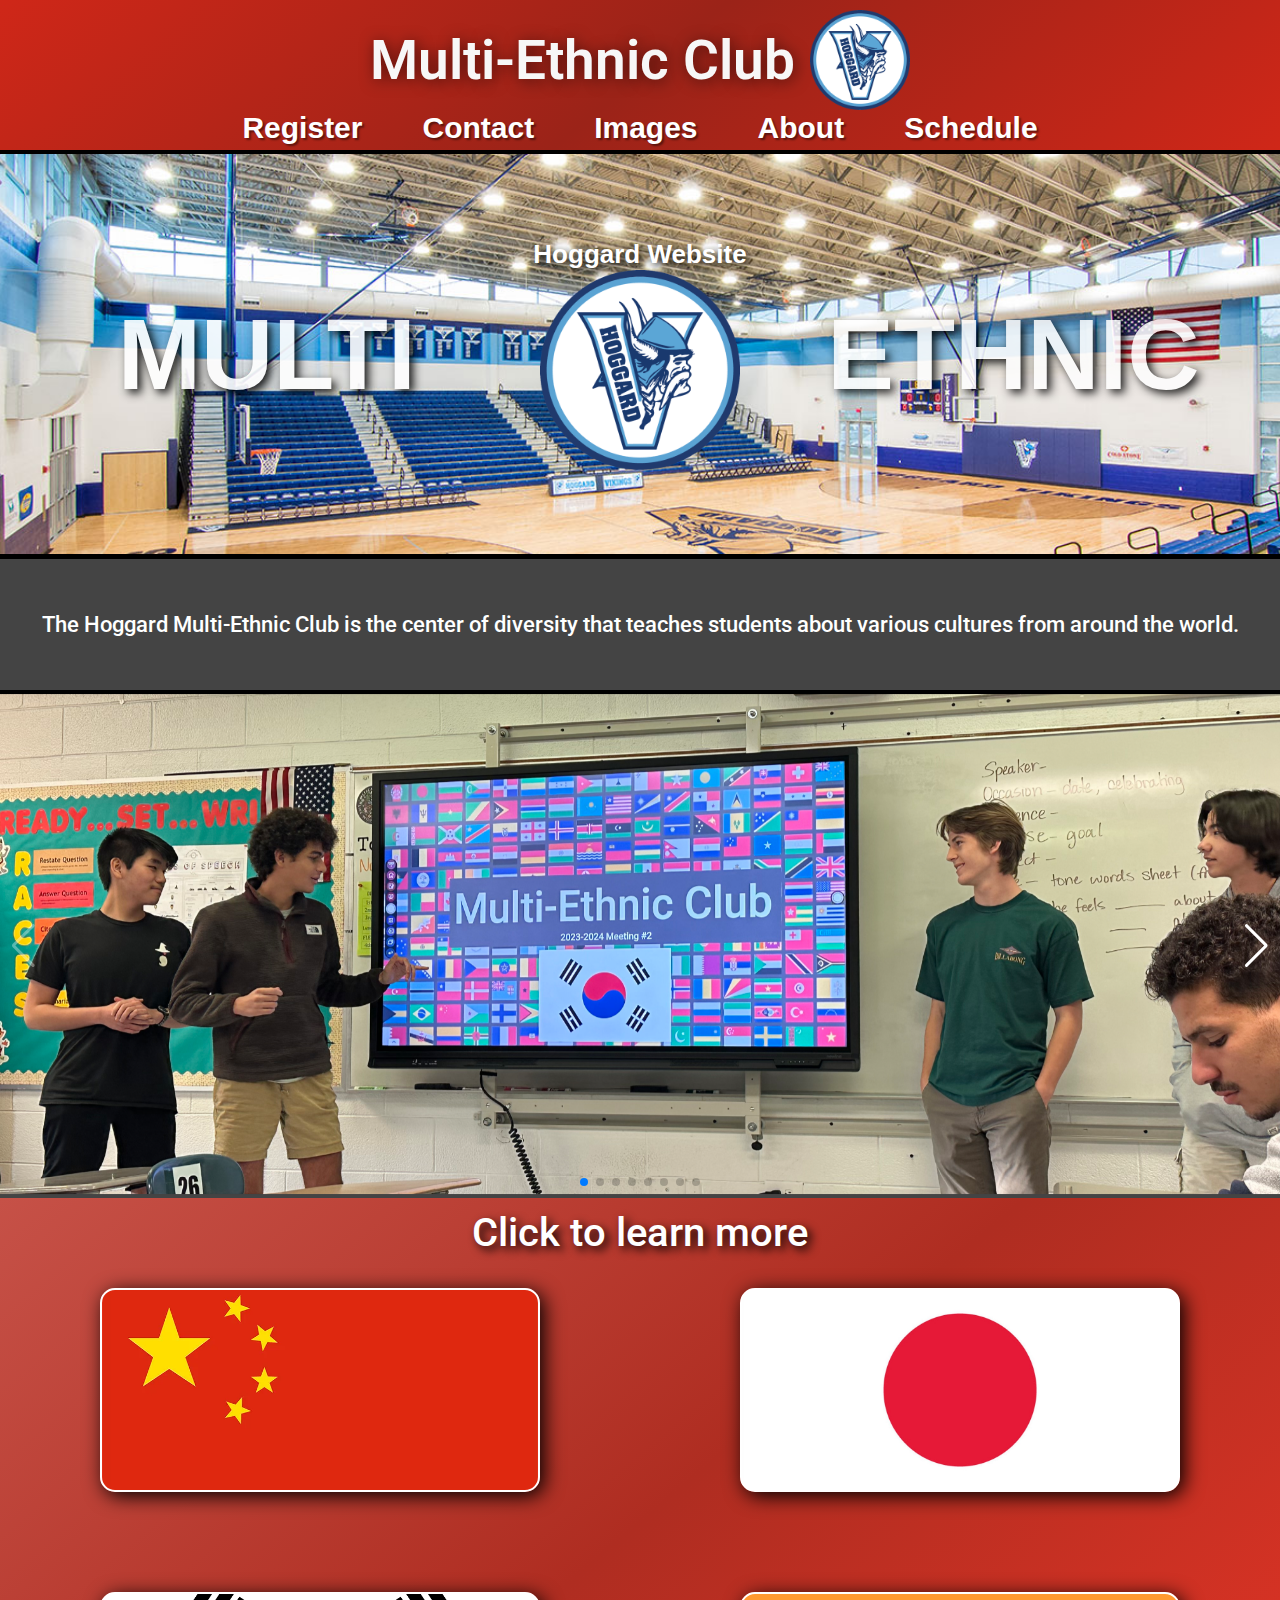
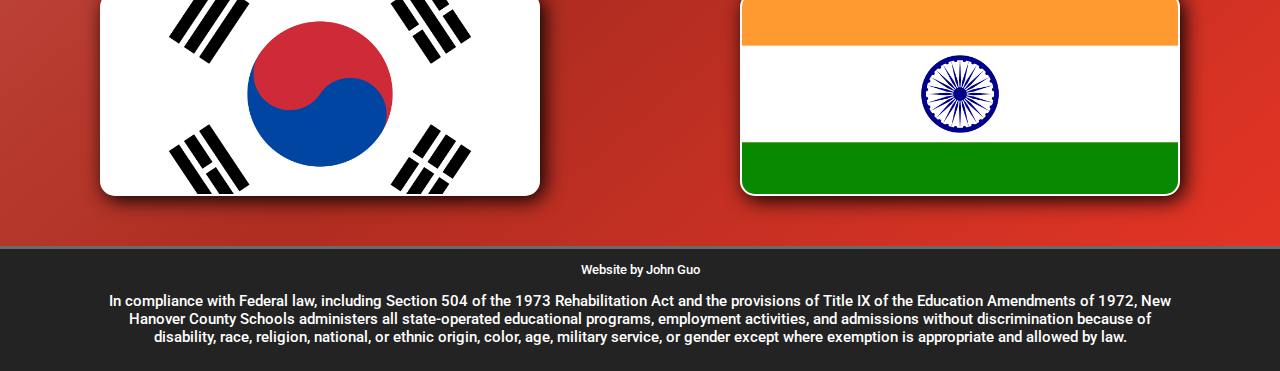
==== commit 1c19af17: "Added an image carousel, updated images page, and updated club information" ====
--- a/index.html
+++ b/index.html
@@ -13,6 +13,7 @@
     <link rel="preconnect" href="https://fonts.gstatic.com" crossorigin>
     <link href="https://fonts.googleapis.com/css2?family=Roboto:wght@400;500&display=swap" rel="stylesheet">
     <link rel="icon" href="images_folder/hoggard logo.png">
+    <link rel="stylesheet" href="https://cdn.jsdelivr.net/npm/swiper/swiper-bundle.min.css"/>
   </head>
   <body>
     <div class="Upper-navbar" id="upper-navbar-main">
@@ -95,6 +96,38 @@
       <p class="summary">The Hoggard Multi-Ethnic Club is the center of diversity that 
         teaches students about various cultures from around the world.
       </p>
+    </div>
+
+    <div class="swiper imgSwiper">
+      <div class="swiper-wrapper">
+        <div class="swiper-slide">
+          <img src="images_folder/Korea3.jpg">
+        </div>
+        <div class="swiper-slide">
+          <img src="images_folder/arabia1.jpg">
+        </div>
+        <div class="swiper-slide">
+          <img src="images_folder/Korea1.jpg">
+        </div>
+        <div class="swiper-slide">
+          <img src="images_folder/Korea5.jpg">
+        </div>
+        <div class="swiper-slide">
+          <img src="images_folder/arabia2.jpg">
+        </div>
+        <div class="swiper-slide">
+          <img src="images_folder/arabia4.jpg">
+        </div>
+        <div class="swiper-slide">
+          <img src="images_folder/arabia3.jpg">
+        </div>
+        <div class="swiper-slide">
+          <img src="images_folder/arabia5.jpg">
+        </div>
+      </div>
+      <div class="swiper-button-next"></div>
+      <div class="swiper-button-prev"></div>
+      <div class="swiper-pagination"></div>
     </div>
 
     <div class="culture-page">
@@ -169,7 +202,25 @@
         is appropriate and allowed by law.
       </p>
     </div>
+    <script src="https://cdn.jsdelivr.net/npm/swiper/swiper-bundle.min.js"></script>
     <script>
+       var swiper = new Swiper(".imgSwiper", {
+          spaceBetween: 30,
+          centeredSlides: true,
+          autoplay: {
+            delay: 3500,
+            disableOnInteraction: false,
+          },
+          pagination: {
+            el: ".swiper-pagination",
+            clickable: true,
+          },
+          navigation: {
+            nextEl: ".swiper-button-next",
+            prevEl: ".swiper-button-prev",
+          },
+        });
+
       function toggleMenu(x) {
 			x.classList.toggle("animate");
       }
--- a/index.css
+++ b/index.css
@@ -145,7 +145,32 @@
     font-size: 140%;
     font-family: 'Roboto', sans-serif;
     font-weight: 500;
-    user-select: none;
+    padding-left: 5px;
+    padding-right: 5px;
+}
+
+img{
+    width: 100%;
+    max-height: 500px;
+    object-fit: cover;
+    user-select: none;
+}
+
+.imgSwiper{
+    max-width: 1800px;
+    margin: 0 auto;
+}
+
+div.swiper-button-next {
+    color: white;
+}
+
+div.swiper-button-prev {
+    color: white;
+}
+
+div.swiper-pagination {
+    color: white;
 }
 
 div.culture-page {
